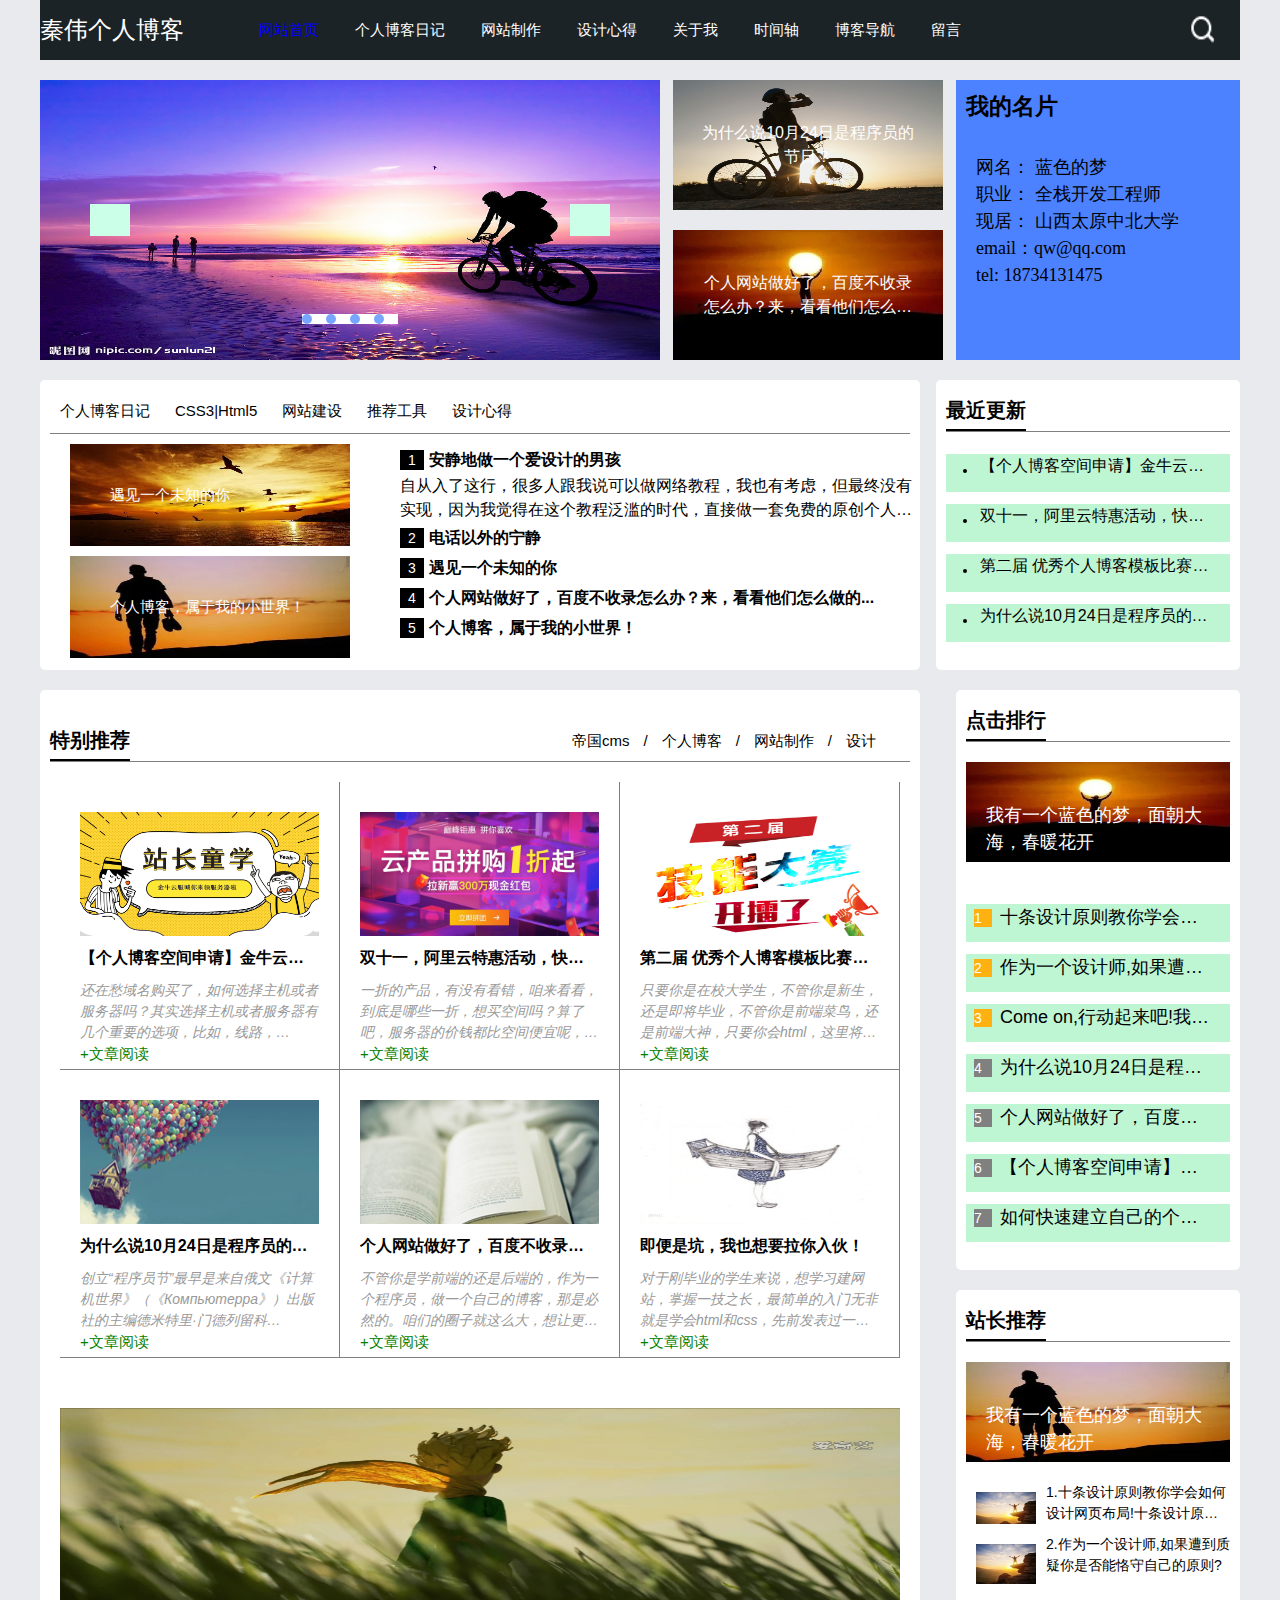
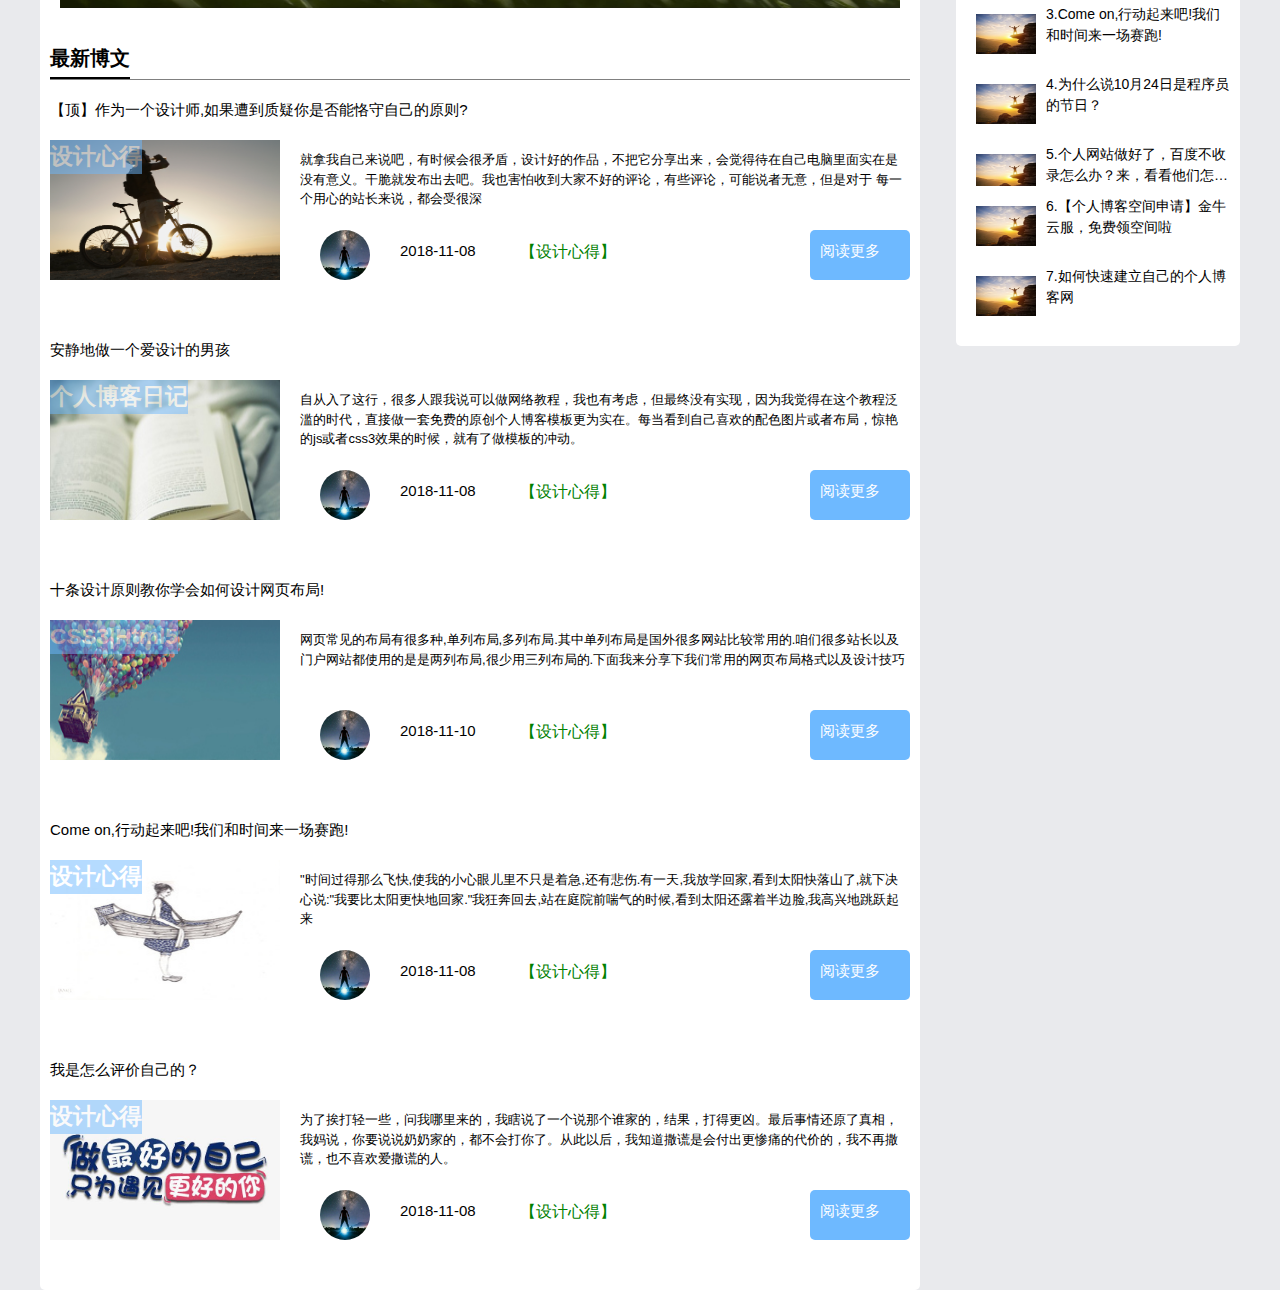
==== index.html @ 8f8c4a89 "first commit" ====
<!DOCTYPE html>
<html lang="ch">
<head>
    <meta charset="UTF-8">
    <title>秦伟的个人博客</title>
    <link rel="stylesheet" href="./css/index.css">
</head>
<body>

<div class="header">
    <div class="headerbox">
    <h1>秦伟个人博客</h1>
    <ul class="nav">
        <li><a href="index.html" style="color:blue">网站首页</a></li>
        <li><a href="blog.html">个人博客日记</a></li>
        <li><a href="">网站制作</a></li>
        <li><a href="sheji.html">设计心得</a></li>
        <li><a href="">关于我</a></li>
        <li><a href="">时间轴</a></li>
        <li><a href="">博客导航</a></li>
        <li><a href="">留言</a></li>
    </ul>
    <div class="search">
        <img src="./image/search.png" alt="加载失败">
    </div>
    </div>
</div>

<div class="banner">
    <div class="bannerleft">
        <ul class="bannerimg">
            <li>
                <a href="http://baidu.com">
                    <img src="./image/qw.jpg" alt="加载失败">
                </a>
            </li>
            <li>
                <a href="http://baidu.com">
                    <img src="./image/qw.jpg" alt="加载失败">
                </a>
            </li>
            <li>
                <a href="http://baidu.com">
                    <img src="./image/qw.jpg" alt="加载失败">
                </a>
            </li>
            <li>
                <a href="http://baidu.com">
                    <img src="./image/qw.jpg" alt="加载失败">
                </a>
            </li>
        </ul>
        <div class="leftbtn"></div>
        <div class="rightbtn"></div>
        <ul class="btnlist">
            <li></li>
            <li></li>
            <li></li>
            <li></li>
        </ul>
    </div>
    <ul class="bannermid">
            <li>
                <a href="http://baidu.com">
                <img src="./image/a1.jpg" alt="加载失败">
                </a>
                <p>为什么说10月24日是程序员的节日？</p>
            </li>
            <li>
                <a href="http://baidu.com">
                    <img src="./image/a2.jpeg" alt="加载失败">
                </a>
                <p>个人网站做好了，百度不收录怎么办？来，看看他们怎么做的。</p>
            </li>
    </ul>
    <div class="bannerright">
        <h2>我的名片</h2>
        <p>
        网名： 蓝色的梦 <br>
        职业： 全栈开发工程师<br>
        现居： 山西太原中北大学<br>
        email：qw@qq.com<br>
        tel:   18734131475
        </p>
    </div>
</div>

<div class="diary">
    <div class="diaryleft">
        <ul class="diarylist">
            <li><a>个人博客日记</a></li>
            <li><a>CSS3|Html5</a></li>
            <li><a>网站建设</a></li>
            <li><a>推荐工具</a></li>
            <li><a>设计心得</a></li>
        </ul>
        <ul class="diaryimg">
            <li>
                <a href="http://baidu.com">
                    <img src="./image/a4.jpeg" alt="加载失败">
                </a>
                <p>遇见一个未知的你</p>
            </li>
            <li>
                <a href="http://baidu.com">
                    <img src="./image/a3.jpeg" alt="加载失败">
                </a>
                <p>个人博客，属于我的小世界！</p>
            </li>
        </ul>
        <ul class="diarytext">
            <li>
                <h3>
                    <span>1</span>
                    <a href="http://www.china.com.cn/">安静地做一个爱设计的男孩</a>
                </h3>
                <p>自从入了这行，很多人跟我说可以做网络教程，我也有考虑，但最终没有实现，因为我觉得在这个教程泛滥的时代，直接做一套免费的原创个人博客模板更为实在。每当看到自己喜欢的配色图片</p>
            </li>
            <li>
                <h3>
                    <span>2</span>
                    <a href="http://www.china.com.cn/">电话以外的宁静</a>
                </h3>
            </li>
            <li>
                <h3>
                    <span>3</span>
                    <a href="http://www.china.com.cn/">遇见一个未知的你</a>
                 </h3>
            </li>
            <li>
                <h3>
                    <span>4</span>
                    <a href="http://www.china.com.cn/">个人网站做好了，百度不收录怎么办？来，看看他们怎么做的...</a>
                </h3>
            </li>
            <li>
                <h3>
                    <span>5</span>
                    <a href="http://www.china.com.cn/">个人博客，属于我的小世界！</a>
                </h3>
            </li>
        </ul>
    </div>
    <div class="slide">
        <h2 class="title">最近更新</h2>
        <ul class="update">
            <li><a href="http://www.cctv.com/">【个人博客空间申请】金牛云服，免费领空间啦</a></li>
            <li><a href="http://www.cctv.com/">双十一，阿里云特惠活动，快来领券啦</a></li>
            <li><a href="http://www.cctv.com/">第二届 优秀个人博客模板比赛参选活动</a></li>
            <li><a href="http://www.qq.com">为什么说10月24日是程序员的节日？</a></li>
        </ul>
    </div>
</div>

<div class="main">
    <div class="mainleft">
        <div class="recommend">
            <div class="recommendtop">
                <div class="tebie">
                    <h2 class="title">特别推荐</h2>
                </div>
                <ul class="recommendherf">
                    <li><a href="">帝国cms</a></li>
                    <li>/</li>
                    <li><a href="">个人博客</a></li>
                    <li>/</li>
                    <li><a href="">网站制作</a></li>
                    <li>/</li>
                    <li><a href="">设计</a></li>
                </ul>
            </div>
            <ul class="recommendlist">
                <li><a href="http://www.jd.com" class="recommendthumb">
                    <img src="./image/1.png" alt="加载失败">
                </a>
                    <h2>【个人博客空间申请】金牛云服，免费领空间啦</h2>
                    <p>还在愁域名购买了，如何选择主机或者服务器吗？其实选择主机或者服务器有几个重要的选项，比如，线路，CPU，内存，带宽，网页空间，数据库，月流量等等。那什么是主机，什么是服务器，他们的区别</p>
                    <a href="http://www.jd.com" class="a">文章阅读</a>
                </li>
                <li>
                    <a href="http://www.jd.com" class="recommendthumb">
                        <img src="./image/2.png" alt="加载失败">
                    </a>
                    <h2>双十一，阿里云特惠活动，快来领券啦</h2>
                    <p>一折的产品，有没有看错，咱来看看，到底是哪些一折，想买空间吗？算了吧，服务器的价钱都比空间便宜呢，那肯定买服务器啊，咱来看看阿里云一折的服务器哪些好</p>
                    <a href="http://www.jd.com" class="a">文章阅读</a>
                </li>
                <li>
                    <a href="http://www.jd.com" class="recommendthumb">
                        <img src="./image/3.jpg" alt="加载失败">
                    </a>
                    <h2>第二届 优秀个人博客模板比赛参选活动</h2>
                    <p>只要你是在校大学生，不管你是新生，还是即将毕业，不管你是前端菜鸟，还是前端大神，只要你会html，这里将会是你展示才能的大平台。</p>
                    <a href="http://www.jd.com" class="a">文章阅读</a>
                </li>
                <li>
                    <a href="http://www.jd.com" class="recommendthumb">
                        <img src="./image/4.jpg" alt="加载失败">
                    </a>
                    <h2>为什么说10月24日是程序员的节日？</h2>
                    <p>创立“程序员节”最早是来自俄文《计算机世界》（《Компьютерра》）出版社的主编德米特里·门德列留科（Дмитрий Мендрелюк）在1996年7月15日的想法，当时计划将节日命名为“计算机用户节”，定在每年9月份的第一个星期五，称之为“纯净的星期五</p>
                    <a href="http://www.jd.com" class="a">文章阅读</a>
                </li>
                <li>
                    <a href="http://www.jd.com" class="recommendthumb">
                        <img src="./image/5.jpg" alt="加载失败">
                    </a>
                    <h2>个人网站做好了，百度不收录怎么办？来，看看他们怎么做的。</h2>
                    <p>不管你是学前端的还是后端的，作为一个程序员，做一个自己的博客，那是必然的。咱们的圈子就这么大，想让更多的人了解你，看看你的技术多牛逼，扔一个博客地址就行了。</p>
                    <a href="http://www.jd.com" class="a">文章阅读</a>
                </li>
                <li>
                    <a href="http://www.jd.com" class="recommendthumb">
                        <img src="./image/6.jpg" alt="加载失败">
                    </a>
                    <h2>即便是坑，我也想要拉你入伙！</h2>
                    <p>对于刚毕业的学生来说，想学习建网站，掌握一技之长，最简单的入门无非就是学会html和css，先前发表过一篇文章《如果要学习web前端开发，需要学习什么？》，如果你还不知道如何着手，请仔细阅读....7天的时间，入门是没有问题的，当然，如果你用心的话！</p>
                    <a href="http://www.jd.com" class="a">文章阅读</a>
                </li>
            </ul>
        </div>
        <div class="boxleft">
            <div class="boximage">
                <img src="./image/a.jpg" alt="加载失败">
            </div>
            <h2 class="title">最新博文</h2>

            <div class="newblog">
            <div class="newtop">
                <a href="http://www.baidu.com">【顶】作为一个设计师,如果遭到质疑你是否能恪守自己的原则?</a>
            </div>
            <div class="newbottom">
                <div class="newleft">
                    <a href="http://www.jd.com">
                        <img src="./image/a1.jpg" alt="加载失败">
                    </a>
                    <h2>设计心得</h2>
                </div>
                <div class="newright">
                    <div class="righttop">
                        <p>就拿我自己来说吧，有时候会很矛盾，设计好的作品，不把它分享出来，会觉得待在自己电脑里面实在是没有意义。干脆就发布出去吧。我也害怕收到大家不好的评论，有些评论，可能说者无意，但是对于 每一个用心的站长来说，都会受很深</p>
                    </div>
                    <div class="rightbotttom">
                        <div class="touxiang">
                            <a href="http://www.jd.com">
                                <img src="./image/touxiang.jpg" alt="加载失败">
                            </a>
                        </div>
                        <div class="date">
                            2018-11-08
                        </div>
                        <div class="sheji">
                            <a href="http://www.baidu.com">【设计心得】</a>
                        </div>
                        <div class="reading">
                            <a href="http://www.baidu.com">阅读更多</a>
                        </div>
                    </div>
                </div>
            </div>
        </div>
            <div class="newblog">
                <div class="newtop">
                    <a href="http://www.baidu.com">安静地做一个爱设计的男孩</a>
                </div>
                <div class="newbottom">
                    <div class="newleft">
                        <a href="http://www.jd.com">
                            <img src="./image/5.jpg" alt="加载失败">
                        </a>
                        <h2>个人博客日记</h2>
                    </div>
                    <div class="newright">
                        <div class="righttop">
                            <p>自从入了这行，很多人跟我说可以做网络教程，我也有考虑，但最终没有实现，因为我觉得在这个教程泛滥的时代，直接做一套免费的原创个人博客模板更为实在。每当看到自己喜欢的配色图片或者布局，惊艳的js或者css3效果的时候，就有了做模板的冲动。</p>
                        </div>
                        <div class="rightbotttom">
                            <div class="touxiang">
                                <a href="http://www.jd.com">
                                    <img src="./image/touxiang.jpg" alt="加载失败">
                                </a>
                            </div>
                            <div class="date">
                                2018-11-08
                            </div>
                            <div class="sheji">
                                <a href="http://www.baidu.com">【设计心得】</a>
                            </div>
                            <div class="reading">
                                <a href="http://www.baidu.com">阅读更多</a>
                            </div>
                        </div>
                    </div>
                </div>
            </div>
            <div class="newblog">
                <div class="newtop">
                    <a href="http://www.baidu.com">十条设计原则教你学会如何设计网页布局!</a>
                </div>
                <div class="newbottom">
                    <div class="newleft">
                        <a href="http://www.jd.com">
                            <img src="./image/4.jpg" alt="加载失败">
                        </a>
                        <h2>CSS3|Html5</h2>
                    </div>
                    <div class="newright">
                        <div class="righttop">
                            <p>网页常见的布局有很多种,单列布局,多列布局.其中单列布局是国外很多网站比较常用的.咱们很多站长以及门户网站都使用的是是两列布局,很少用三列布局的.下面我来分享下我们常用的网页布局格式以及设计技巧</p>
                        </div>
                        <div class="rightbotttom">
                            <div class="touxiang">
                                <a href="http://www.jd.com">
                                    <img src="./image/touxiang.jpg" alt="加载失败">
                                </a>
                            </div>
                            <div class="date">
                                2018-11-10
                            </div>
                            <div class="sheji">
                                <a href="http://www.baidu.com">【设计心得】</a>
                            </div>
                            <div class="reading">
                                <a href="http://www.baidu.com">阅读更多</a>
                            </div>
                        </div>
                    </div>
                </div>
            </div>
            <div class="newblog">
                <div class="newtop">
                    <a href="http://www.baidu.com">Come on,行动起来吧!我们和时间来一场赛跑!</a>
                </div>
                <div class="newbottom">
                    <div class="newleft">
                        <a href="http://www.jd.com">
                            <img src="./image/6.jpg" alt="加载失败">
                        </a>
                        <h2>设计心得</h2>
                    </div>
                    <div class="newright">
                        <div class="righttop">
                            <p>"时间过得那么飞快,使我的小心眼儿里不只是着急,还有悲伤.有一天,我放学回家,看到太阳快落山了,就下决心说:"我要比太阳更快地回家."我狂奔回去,站在庭院前喘气的时候,看到太阳还露着半边脸,我高兴地跳跃起来</p>
                        </div>
                        <div class="rightbotttom">
                            <div class="touxiang">
                                <a href="http://www.jd.com">
                                    <img src="./image/touxiang.jpg" alt="加载失败">
                                </a>
                            </div>
                            <div class="date">
                                2018-11-08
                            </div>
                            <div class="sheji">
                                <a href="http://www.baidu.com">【设计心得】</a>
                            </div>
                            <div class="reading">
                                <a href="http://www.baidu.com">阅读更多</a>
                            </div>
                        </div>
                    </div>
                </div>
            </div>
            <div class="newblog">
                <div class="newtop">
                    <a href="http://www.baidu.com">我是怎么评价自己的？</a>
                </div>
                <div class="newbottom">
                    <div class="newleft">
                        <a href="http://www.jd.com">
                            <img src="./image/9.jpg" alt="加载失败">
                        </a>
                        <h2>设计心得</h2>
                    </div>
                    <div class="newright">
                        <div class="righttop">
                            <p>为了挨打轻一些，问我哪里来的，我瞎说了一个说那个谁家的，结果，打得更凶。最后事情还原了真相，我妈说，你要说说奶奶家的，都不会打你了。从此以后，我知道撒谎是会付出更惨痛的代价的，我不再撒谎，也不喜欢爱撒谎的人。</p>
                        </div>
                        <div class="rightbotttom">
                            <div class="touxiang">
                                <a href="http://www.jd.com">
                                    <img src="./image/touxiang.jpg" alt="加载失败">
                                </a>
                            </div>
                            <div class="date">
                                2018-11-08
                            </div>
                            <div class="sheji">
                                <a href="http://www.baidu.com">【设计心得】</a>
                            </div>
                            <div class="reading">
                                <a href="http://www.baidu.com">阅读更多</a>
                            </div>
                        </div>
                    </div>
                </div>
            </div>

        </div>
    </div>
    <div class="mainright">
        <div class="right">
            <h2 class="title">点击排行</h2>
            <div class="rightimage">
                <a href="http://www.jd.com">
                    <img src="./image/a2.jpeg" alt="加载失败">
                </a>
                <p>我有一个蓝色的梦，面朝大海，春暖花开</p>
            </div>
            <ul class="rank">
                <li><a href="http://www.qq.com">十条设计原则教你学会如何设计网页布局!十条设计原则教你学会如何设计网页布局!十条设计原则教你学会如何设计网页布局!</a></li>
                <li><a href="http://www.qq.com">作为一个设计师,如果遭到质疑你是否能恪守自己的原则?</a></li>
                <li><a href="http://www.qq.com">Come on,行动起来吧!我们和时间来一场赛跑!</a></li>
                <li><a href="http://www.qq.com">为什么说10月24日是程序员的节日？</a></li>
                <li><a href="http://www.qq.com">个人网站做好了，百度不收录怎么办？来，看看他们怎么做的。</a></li>
                <li><a href="http://www.qq.com">【个人博客空间申请】金牛云服，免费领空间啦</a></li>
                <li><a href="http://www.qq.com">如何快速建立自己的个人博客网</a></li>
            </ul>
        </div>
        <div class="right">
            <h2 class="title">站长推荐</h2>
            <div class="rightimage">
                <a href="http://www.jd.com">
                    <img src="./image/a3.jpeg" alt="加载失败">
                </a>
                <p>我有一个蓝色的梦，面朝大海，春暖花开</p>
            </div>
            <ul class="righttext">
                <li>
                    <a href="http://www.qq.com">
                        <img src="./image/a5.jpg" alt="加载失败" class="smallimg">
                        1.十条设计原则教你学会如何设计网页布局!十条设计原则教你学会如何设计网页布局!十条设计原则教你学会如何设计网页布局!
                    </a>
                </li>
                <li><a href="http://www.qq.com">
                    <img src="./image/a5.jpg" alt="加载失败" class="smallimg">
                    2.作为一个设计师,如果遭到质疑你是否能恪守自己的原则?</a></li>
                <li><a href="http://www.qq.com">
                    <img src="./image/a5.jpg" alt="加载失败" class="smallimg">
                    3.Come on,行动起来吧!我们和时间来一场赛跑!</a></li>
                <li><a href="http://www.qq.com">
                    <img src="./image/a5.jpg" alt="加载失败" class="smallimg">
                    4.为什么说10月24日是程序员的节日？</a></li>
                <li><a href="http://www.qq.com">
                    <img src="./image/a5.jpg" alt="加载失败" class="smallimg">
                    5.个人网站做好了，百度不收录怎么办？来，看看他们怎么做的。</a></li>
                <li><a href="http://www.qq.com">
                    <img src="./image/a5.jpg" alt="加载失败" class="smallimg">
                    6.【个人博客空间申请】金牛云服，免费领空间啦</a></li>
                <li><a href="http://www.qq.com">
                    <img src="./image/a5.jpg" alt="加载失败" class="smallimg">
                    7.如何快速建立自己的个人博客网</a></li>
            </ul>
        </div>
    </div>
</div>

</body>
</html>
---- css/index.css ----
/*通用*/
*{
    margin:0;
    padding: 0;
    list-style: none;
}
body{
    background: #E9EAED;
    font: 15px "Microsoft YaHei", Arial, Helvetica, sans-serif;
    line-height: 1.5;
}
img{
    width: 100%;
    height: 100%;
    display: block;
}
a{
    text-decoration: none;
    color: black;
}
.title{
    height: 41px;
    width: 100%;
    line-height: 41px;
    border-bottom: 1px solid gray;
    font-size: 20px;
    position: relative;
}
.title::before{
    content: '';
    width: 80px;
    height: 2px;
    position: absolute;
    left: 0;
    bottom: 0;
    background: black;
    display: block;
    transition: all .15s ease-in;
}
.title:hover::before{
    width: 100px;
}

/*头部*/
.header{
    width: 100%;
    height: 60px;
}
.headerbox{
    width: 1200px;
    height: 100%;
    background: #1C2327;
    margin: 0 auto;
    line-height: 60px;
}
.headerbox h1{
    height: 100%;
    float: left;
    font-size: 24px;
    margin-right: 75px;
    font-weight: normal;
    color: white;
}
.headerbox .nav{
    height: 100%;
    float: left;
}
.nav li{
    float: left;
    margin-right: 36px;
}
.nav a{
    color: white;
}
.nav li a:hover{
    color: blue;
}
.headerbox .search{
    width: 50px;
    height: 100%;
    float: right;
}
.search img{
    width: 60%;
    height: 60%;
    padding-top: 12px;
}

/*轮播图*/
.banner{
    width: 1200px;
    height: 280px;
    margin: 20px auto;
}
.banner .bannerleft{
    width: 620px;
    height: 100%;
    background: hotpink;
    float: left;
    position: relative;
}
.bannerleft .bannerimg{
    width: 100%;
    height: 100%;
}
.bannerimg>li{
    width: 100%;
    height: 100%;
    position: absolute;
    left: 0;
    top: 0;
}
.bannerimg>li a{
    width: 100%;
    height: 100%;
    display: block;
}
.leftbtn,.rightbtn{
    width: 40px;
    height: 32px;
    background: #cbffe7;
    position: absolute;
    top: 50%;
    margin-top: -16px;
    cursor: pointer;
}
.leftbtn{
    left: 50px;
}
.rightbtn{
    right: 50px;
}
.btnlist{
    width: 96px;
    height: 10px;
    background: white;
    position: absolute;
    bottom: 36px;
    left: 0;
    right: 0;
    margin-left: auto;
    margin-right: auto;
}
.btnlist>li{
    width: 10px;
    height: 10px;
    margin-right: 14px;
    float: left;
    border-radius: 50%;
    background: #78a6ff;
}
.banner .bannermid{
    width: 270px;
    height: 100%;
    padding-left: 13px;
    padding-right: 13px;
    float: left;
}
.bannermid li{
    width: 100%;
    height: 130px;
    margin-bottom: 20px;
    position: relative;
    overflow: hidden;
}
.bannermid li a:hover img{
    transform: scale(1.3,1.3);
}
.bannermid li a img{
    transition: transform 0.5s linear 0s;
}
.bannermid p{
    width: 80%;
    height: 48px;
    font-size: 16px;
    line-height: 1.5;
    text-align: center;
    color: white;
    display: -webkit-box;
    -webkit-box-orient: vertical;
    -webkit-line-clamp:2;
    overflow: hidden;
    position: absolute;
    left: 0;
    right: 0;
    top: 0;
    bottom: 0;
    margin: auto;
}
.banner .bannerright{
    width: 284px;
    height: 100%;
    background: #4c82ff;
    float: left;
}
.bannerright h2{
    padding: 10px;
}
.bannerright p{
    font-size: 18px;
    line-height: 1.5;
    font-family: 楷体;
    padding: 20px;
}

/*日记*/
.diary{
    width: 1200px;
    height: 310px;
    margin: 0 auto;
}
.diary .diaryleft{
    width: 860px;
    height: 270px;
    float: left;
    background: white;
    border-radius: 5px;
    padding: 10px;
}
.diaryleft .diarylist{
    border-bottom: 1px solid gray;
    overflow: hidden;
    padding: 10px;
}
.diarylist li{
    float: left;
    margin-right: 25px;
}
.diaryleft .diaryimg{
    width: 280px;
    height: 218px;
    padding: 10px 20px;
    float: left;
}
.diaryimg li{
    width: 100%;
    height: 102px;
    margin-bottom: 10px;
    background: #bef5d2;
    position: relative;
    overflow: hidden;
}
.diaryimg li a:hover img{
    transform: scale(1.3,1.3);
}
.diaryimg li a img{
    transition: transform 0.5s linear 0s;
}
.diaryimg p{
    color: white;
    position: absolute;
    left: 40px;
    top: 40px;
}
.diaryleft .diarytext{
    width: 520px;
    padding: 10px;
    float: right;
}
.diarytext li{
    width: 100%;
    height: auto;
    padding: 0 30px 0 20px;
}
.diarytext h3{
    height: 30px;
    line-height: 30px;
}
.diarytext>li h3 a{
    font-size: 16px;
    color: black;
    font-weight: bold;
}
.diarytext>li p{
    font-size: 16px;
    font-weight: lighter;
    line-height: 1.5;
    height: 48px;
    display: -webkit-box;
    -webkit-box-orient: vertical;
    -webkit-line-clamp:2;
    overflow: hidden;
}
.diarytext>li>h3 span{
    width: 24px;
    height: 20px;
    display: inline-block;
    text-align:center;
    font-size: 14px;
    font-weight: normal;
    line-height: 20px;
    color: white;
    background: black;
}
.slide{
    width: 284px;
    float: right;
    background: white;
    border-radius: 5px;
    padding: 10px;
}
.update{
    padding-top:10px;
    padding-bottom: 18px;
}
.update li{
    height: 38px;
    margin-top: 12px;
    padding: 0 20px 0 34px;
    font-size: 16px;
    line-height: 1.5;
    white-space: nowrap;
    overflow: hidden;
    text-overflow: ellipsis;
    background: #bef5d2;
    position: relative;
}
.update>li::before{
    content: '';
    width: 4px;
    height: 4px;
    display: block;
    border-radius: 50%;
    background: black;
    position: absolute;
    top: 15px;
    left: 17px;

}

/*主体*/
.main {
    width: 1200px;
    height: auto;
    min-height: 2000px;
    margin: 0 auto;
}

/*左边*/
.main .mainleft{
    width: 860px;
    height: auto;
    min-height: 600px;
    float: left;
    border-radius: 5px;
    padding: 10px;
    background:white;
}
/*特别推荐*/
.mainleft .recommend{
    width: 860px;
    height: auto;
    min-height: 600px;
    float: left;
    border-radius: 5px;
    background:white;
}
.recommend .recommendtop{
    height: 41px;
    width: 100%;
    padding-top: 20px;
    line-height: 41px;
    border-bottom: 1px solid gray;
}
.recommendtop .tebie{
    float: left;
    color: black;
}
.recommendtop .recommendherf{
    height: 100%;
    float: right;
    margin-right: 20px
}
.recommendherf>li{
    float: left;
    margin-right: 14px;
}
.mainleft .recommendlist{
    padding: 20px 10px;
    overflow: hidden;
}
.recommendlist li{
    width: 239px;
    height: 247px;
    border-right: 1px solid gray;
    border-bottom: 1px solid gray;
    float: left;
    padding: 20px;
    overflow: hidden;
    transition: all ease-in 1.5s;
}
.recommendlist li:hover{
    box-shadow: 1px 1px 10px 3px rgba(0,0,0,0.5);
}
.recommendlist li a:hover img{
    transform: scale(1.3,1.3);
}
.recommendlist li a img{
    transition: transform 0.5s linear 0s;
}
.recommendlist>li>h2{
    font-size: 16px;
    white-space: nowrap;
    overflow: hidden;
    text-overflow: ellipsis;
    margin-top: 10px;
}
.recommendlist>li>p{
    height: 63px;
    color: #999999;
    margin-top: 10px;
    font-size: 14px;
    line-height: 1.5;
    font-style: italic;
    display: -webkit-box;
    -webkit-box-orient: vertical;
    -webkit-line-clamp:3;
    overflow: hidden;
    text-overflow: ellipsis;
}
.recommendlist .recommendthumb{
    font-size: 16px;
    display: block;
    height: 50%;
}
.recommendlist .a::before{
    content: "+";
}
.recommendlist .a{
    color: green;
}
.recommendlist li a{
    margin-top: 10px;
}
/*图片*/
.mainleft .boxleft{
    width: 860px;
    height: auto;
    min-height: 1000px;
    margin: 0 auto;
    float: left;
    border-radius: 5px;
    background:white;
}
.boxleft .boximage{
    height: 200px;
    margin-top: 20px;
    margin-bottom: 20px;
    border-radius: 5px;
    padding: 10px;
}
/*最新博文*/
.mainleft .newblog{
    width: 100%;
    height: 220px;
    margin-bottom: 20px;
}
.newblog .newtop{
    width: 100%;
    height: 60px;
    line-height: 60px;
    background: white;
}
.newblog .newbottom{
    width: 100%;
    height: 140px;
    background: white;
}
.newbottom .newleft{
    width: 230px;
    height: 140px;
    background: white;
    float: left;
    position: relative;
    overflow: hidden;
}
.newbottom .newleft a:hover img{
    transform: scale(1.3,1.3);
}
.newbottom .newleft a img{
    transition: transform 0.5s linear 0s;
}
.newbottom h2{
    position: absolute;
    top: 0;
    left: 0;
    color: white;
    background: #6eb9ff;
    opacity: 0.5;
}
.newbottom .newright{
    width: 610px;
    height: 100%;
    background: white;
    float: right;
}
.newright .righttop{
    width: 100%;
    height: 90px;
    background: white;
}
.righttop p{
    font-size: 13px;
    padding-top: 10px;
}
.newright .rightbotttom{
    width: 100%;
    height: 50px;
    background: white;
}
.rightbotttom .touxiang{
    width: 50px;
    height: 50px;
    background: white;
    margin-left: 20px;
    float: left;
    border-radius: 50%;
}
.touxiang img{
    width: 100%;
    height: 100%;
    border-radius: 50%;
}
.rightbotttom .date{
    width: 100px;
    height: 50px;
    padding: 10px 10px 10px 30px;
    float: left;
}
.rightbotttom .sheji{
    width: 100px;
    height: 50px;
    padding: 10px;
    float: left;
    font-size: 16px;
}
.sheji a{
    color: green;
}
.rightbotttom .reading{
    width: 80px;
    height: 30px;
    padding: 10px;
    border-radius: 5px;
    float: right;
    background: #6eb9ff;
}
.reading a{
    color: white;
}

/*右边*/
.main .mainright{
    width: 284px;
    height: auto;
    min-height: 500px;
    float: right;
    margin: 0 auto;
    border-radius: 5px;
}
.mainright .right{
    width: 264px;
    height: auto;
    min-height: 500px;
    margin-bottom: 20px;
    padding: 10px;
    float: right;
    border-radius: 5px;
    background:white;
}
.right .rightimage{
    width: 100%;
    height: 100px;
    margin-top: 20px;
    margin-bottom: 20px;
    position: relative;
    overflow: hidden;
}
.right .rightimage a:hover img{
    transform: scale(1.3,1.3);
}
.right .rightimage a img{
    transition: transform 0.5s linear 0s;
}
.rightimage p{
    color: white;
    font-size: 18px;
    position: absolute;
    top: 40px;
    left:20px;
}
.right .righttext{
    width: 100%;
    height: 400px;
}
.righttext li{
    margin-bottom: 10px;
    font-size: 14px;
    line-height: 1.5;
    display: -webkit-box;
    -webkit-box-orient: vertical;
    -webkit-line-clamp:2;
    overflow: hidden;
    text-overflow: ellipsis;
    float: left;
}
.rank{
    padding-top:10px;
    padding-bottom: 18px;
}
.rank li{
    height: 38px;
    margin-top: 12px;
    padding: 0 20px 0 34px;
    font-size: 18px;
    line-height: 1.5;
    white-space: nowrap;
    overflow: hidden;
    text-overflow: ellipsis;
    background: #bef5d2;
    position: relative;
}
.rank>li::before{
    content: '1';
    width: 18px;
    height: 18px;
    line-height: 18px;
    font-size: 14px;
    color: white;
    display: block;
    background: #ffb112;
    position: absolute;
    top: 5px;
    left: 8px;
}
.rank>li:nth-child(2)::before{
    content: "2";
}
.rank>li:nth-child(3)::before{
    content: "3";
}
.rank>li:nth-child(4)::before{
    content: "4";
    background: gray;
}
.rank>li:nth-child(5)::before{
    content: "5";
    background: gray;
}
.rank>li:nth-child(6)::before{
    content: "6";
    background: gray;
}
.rank>li:nth-child(7)::before{
    content: "7";
    background: gray;
}
li .smallimg{
    width: 60px;
    height: 40px;
    padding: 10px;
    float: left;
    overflow: hidden;
}
.right .righttext a:hover img{
    transform: scale(1.3,1.3);
}
.right .righttext a img{
    transition: transform 0.5s linear 0s;
}
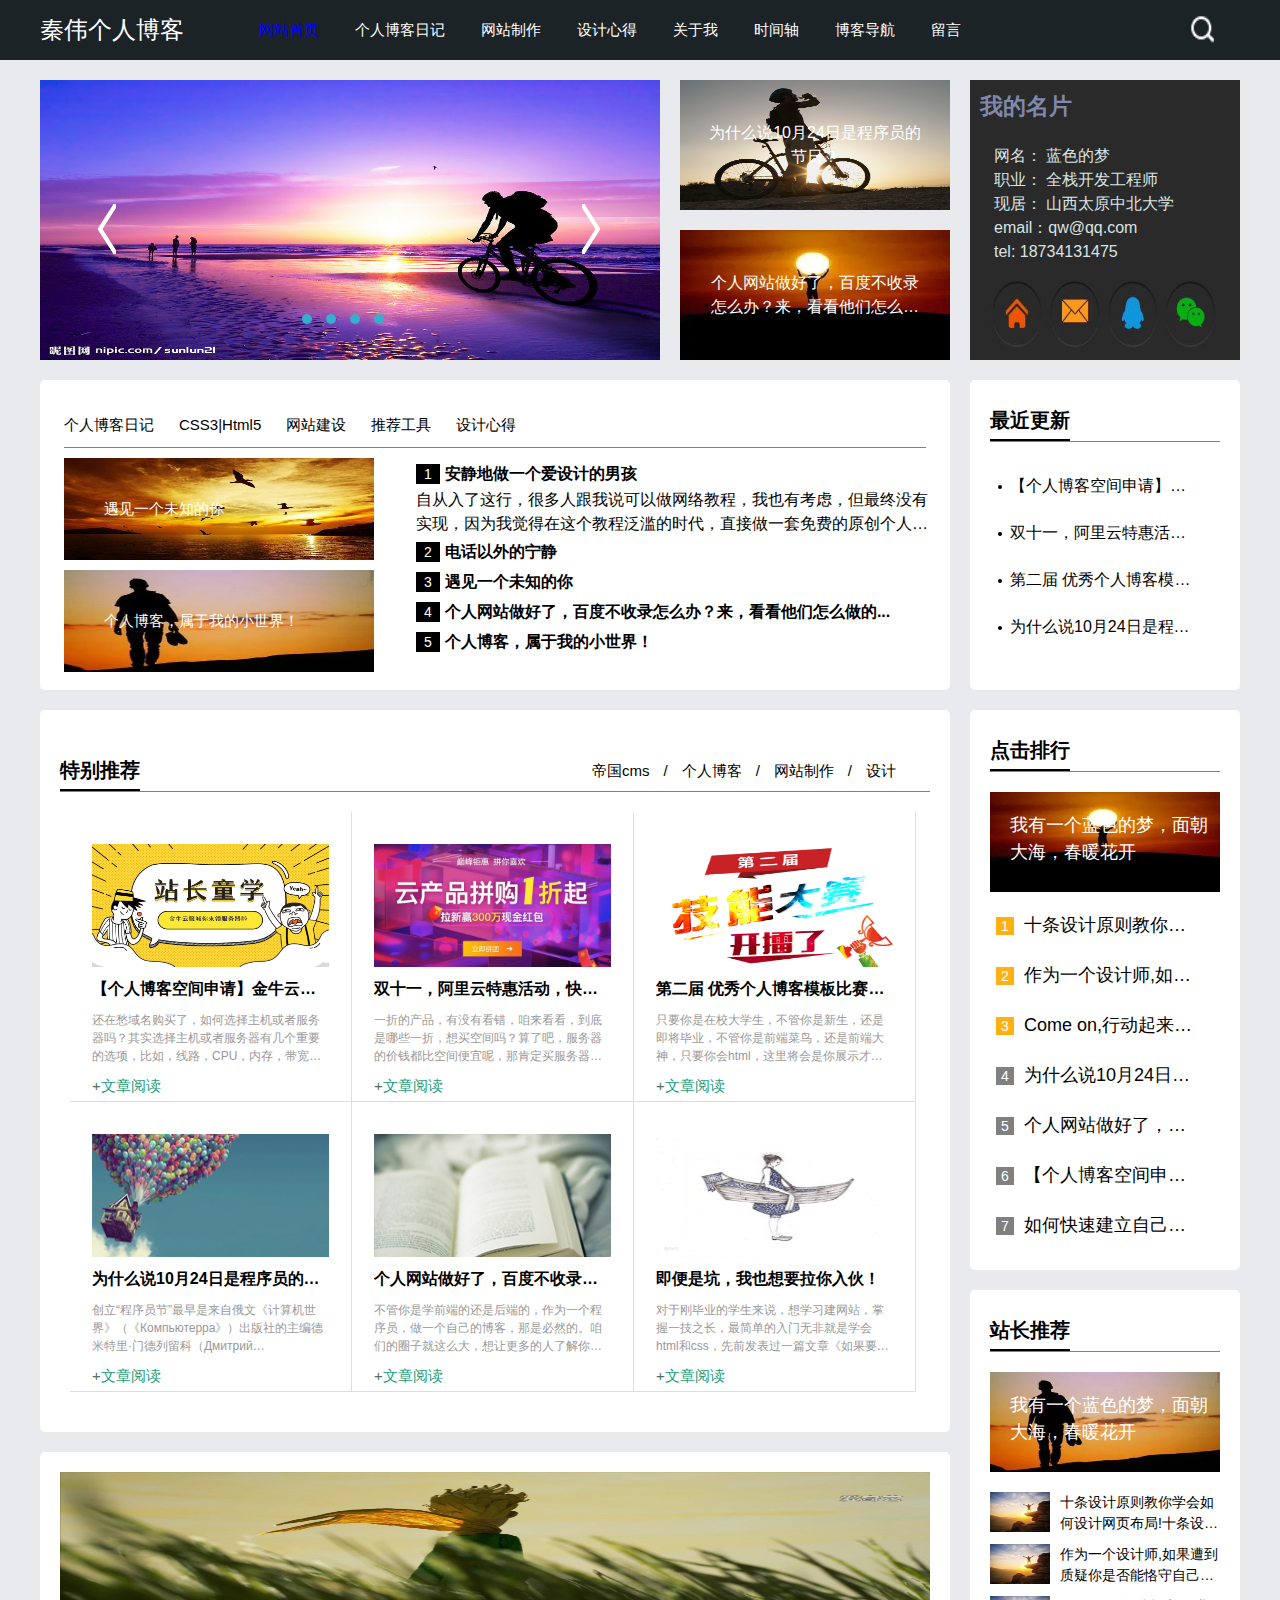
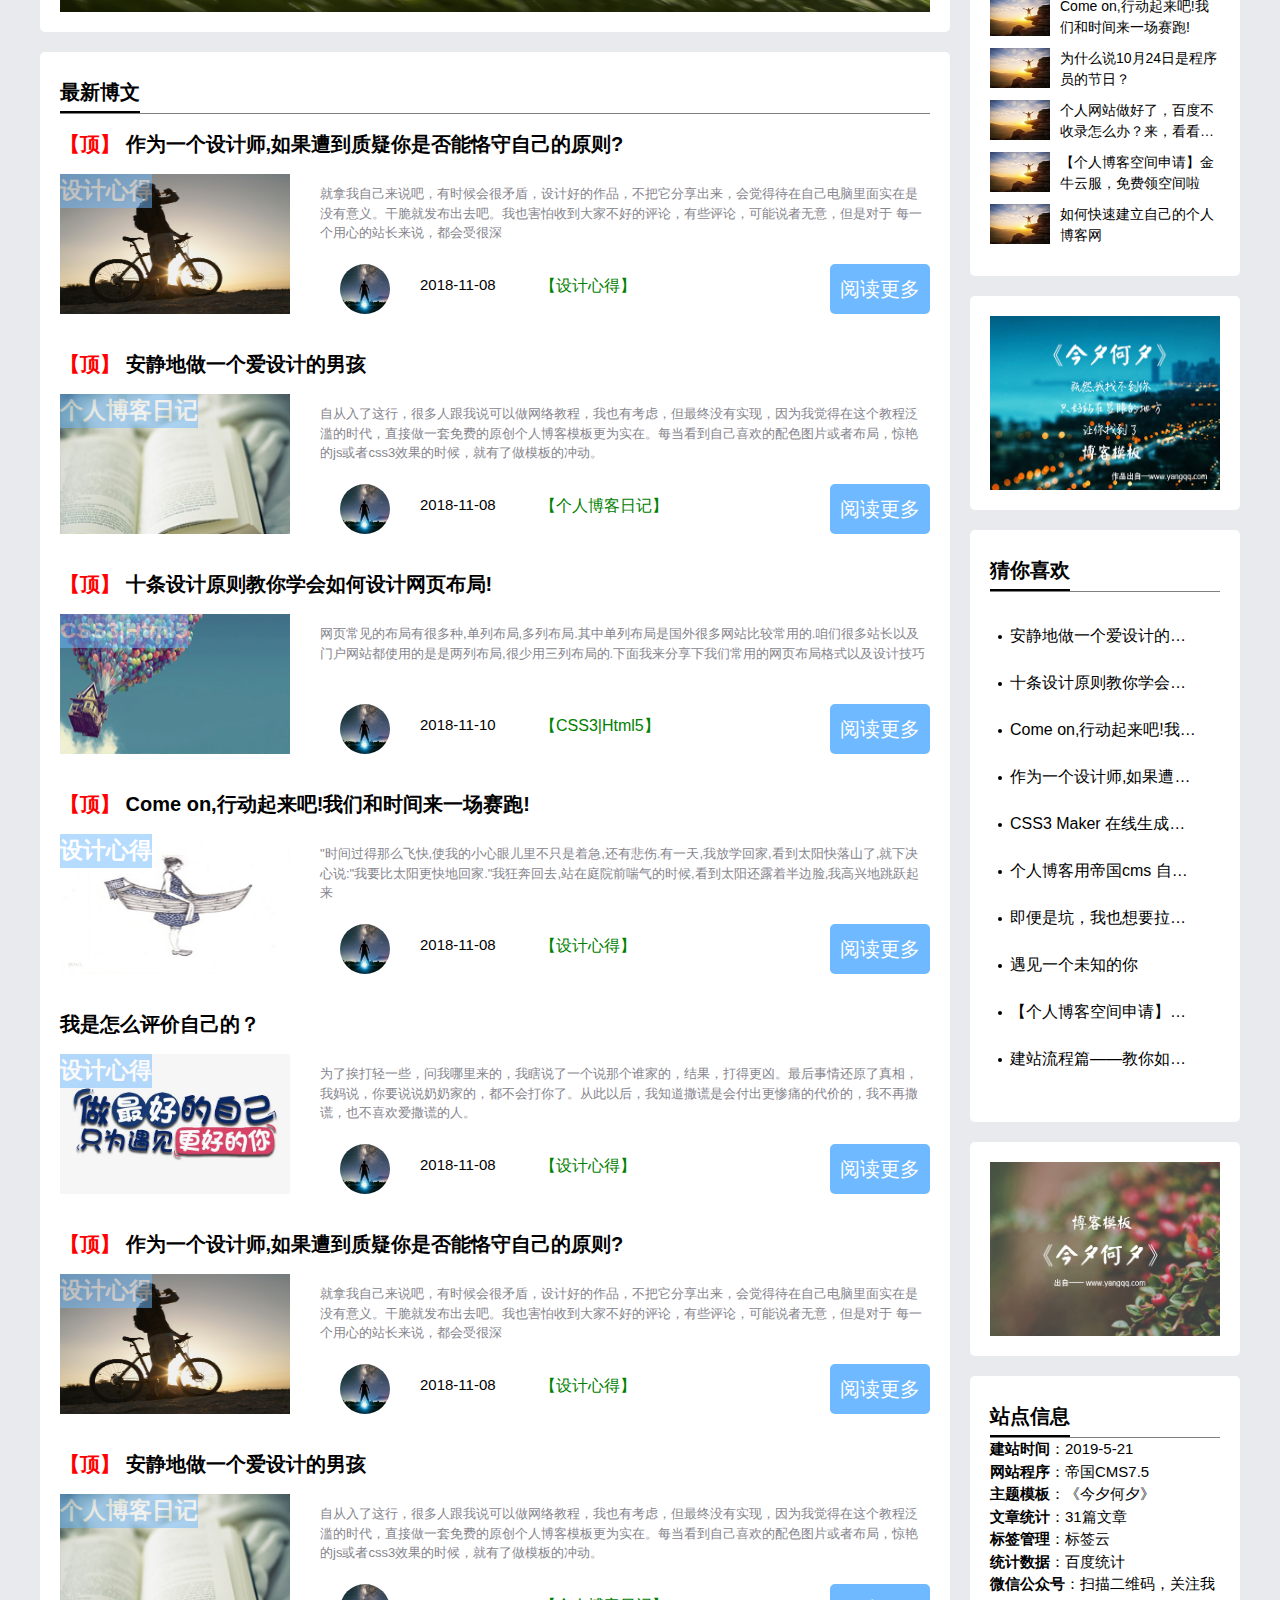
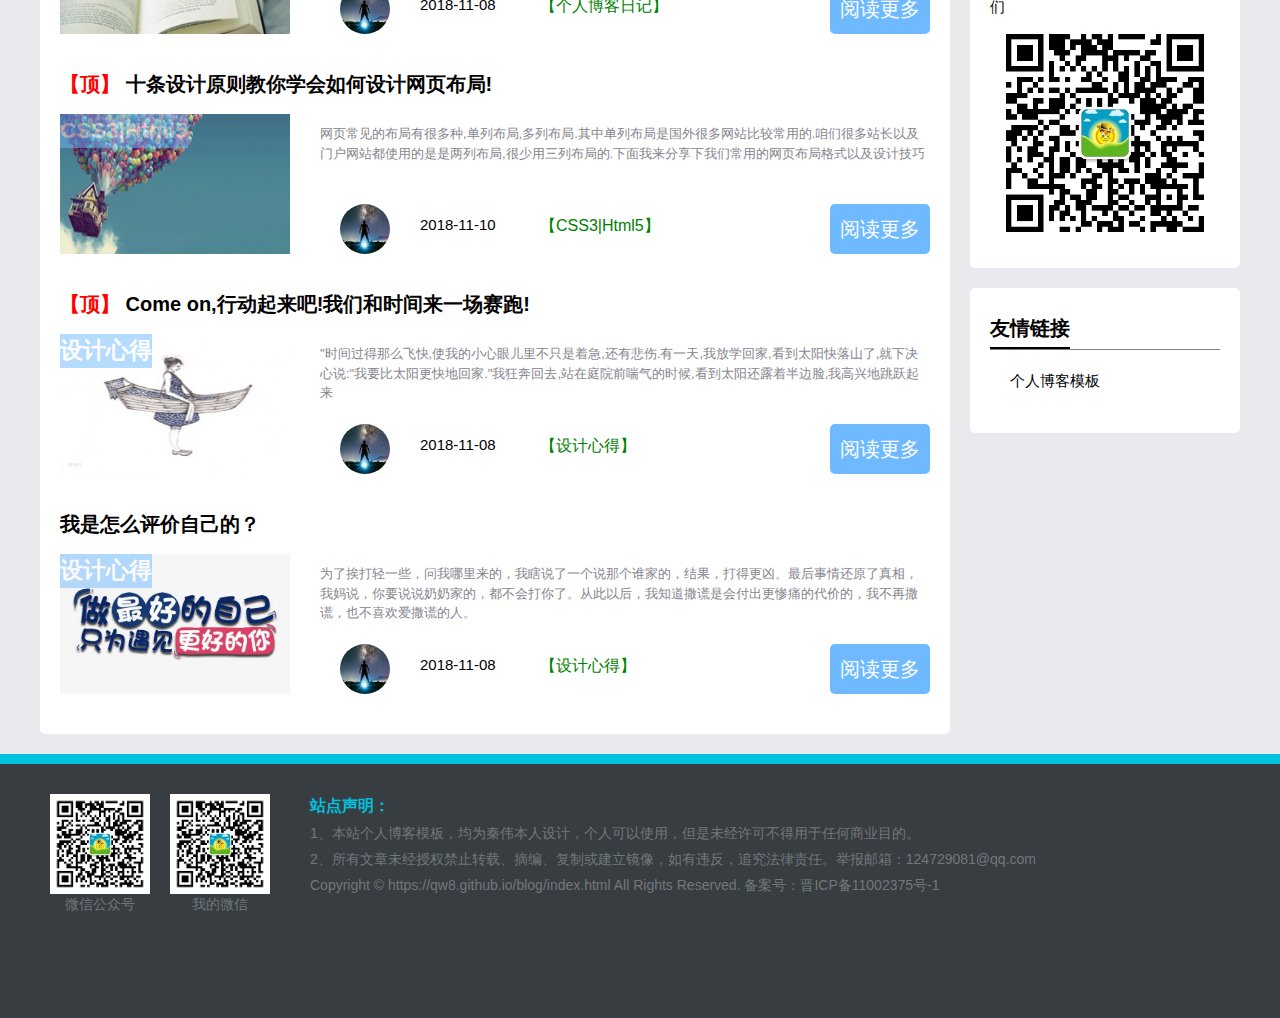
==== commit ea9886cd: "second commit" ====
--- a/index.html
+++ b/index.html
@@ -50,8 +50,11 @@
                 </a>
             </li>
         </ul>
-        <div class="leftbtn"></div>
-        <div class="rightbtn"></div>
+        <div class="leftbtn">
+            <img src="./image/left.png" alt="加载失败">
+        </div>
+        <div class="rightbtn"><img src="./image/right.png" alt="加载失败">
+        </div>
         <ul class="btnlist">
             <li></li>
             <li></li>
@@ -82,79 +85,70 @@
         email：qw@qq.com<br>
         tel:   18734131475
         </p>
-    </div>
-</div>
-
-<div class="diary">
-    <div class="diaryleft">
-        <ul class="diarylist">
-            <li><a>个人博客日记</a></li>
-            <li><a>CSS3|Html5</a></li>
-            <li><a>网站建设</a></li>
-            <li><a>推荐工具</a></li>
-            <li><a>设计心得</a></li>
-        </ul>
-        <ul class="diaryimg">
-            <li>
-                <a href="http://baidu.com">
-                    <img src="./image/a4.jpeg" alt="加载失败">
-                </a>
-                <p>遇见一个未知的你</p>
-            </li>
-            <li>
-                <a href="http://baidu.com">
-                    <img src="./image/a3.jpeg" alt="加载失败">
-                </a>
-                <p>个人博客，属于我的小世界！</p>
-            </li>
-        </ul>
-        <ul class="diarytext">
-            <li>
-                <h3>
-                    <span>1</span>
-                    <a href="http://www.china.com.cn/">安静地做一个爱设计的男孩</a>
-                </h3>
-                <p>自从入了这行，很多人跟我说可以做网络教程，我也有考虑，但最终没有实现，因为我觉得在这个教程泛滥的时代，直接做一套免费的原创个人博客模板更为实在。每当看到自己喜欢的配色图片</p>
-            </li>
-            <li>
-                <h3>
-                    <span>2</span>
-                    <a href="http://www.china.com.cn/">电话以外的宁静</a>
-                </h3>
-            </li>
-            <li>
-                <h3>
-                    <span>3</span>
-                    <a href="http://www.china.com.cn/">遇见一个未知的你</a>
-                 </h3>
-            </li>
-            <li>
-                <h3>
-                    <span>4</span>
-                    <a href="http://www.china.com.cn/">个人网站做好了，百度不收录怎么办？来，看看他们怎么做的...</a>
-                </h3>
-            </li>
-            <li>
-                <h3>
-                    <span>5</span>
-                    <a href="http://www.china.com.cn/">个人博客，属于我的小世界！</a>
-                </h3>
-            </li>
-        </ul>
-    </div>
-    <div class="slide">
-        <h2 class="title">最近更新</h2>
-        <ul class="update">
-            <li><a href="http://www.cctv.com/">【个人博客空间申请】金牛云服，免费领空间啦</a></li>
-            <li><a href="http://www.cctv.com/">双十一，阿里云特惠活动，快来领券啦</a></li>
-            <li><a href="http://www.cctv.com/">第二届 优秀个人博客模板比赛参选活动</a></li>
-            <li><a href="http://www.qq.com">为什么说10月24日是程序员的节日？</a></li>
-        </ul>
+        <a href="index.html">
+            <img src="./image/message.JPG" alt="加载失败">
+        </a>
     </div>
 </div>
 
 <div class="main">
     <div class="mainleft">
+        <div class="diary">
+                <ul class="diarylist">
+                    <li><a>个人博客日记</a></li>
+                    <li><a>CSS3|Html5</a></li>
+                    <li><a>网站建设</a></li>
+                    <li><a>推荐工具</a></li>
+                    <li><a>设计心得</a></li>
+                </ul>
+                <ul class="diaryimg">
+                    <li>
+                        <a href="http://baidu.com">
+                            <img src="./image/a4.jpeg" alt="加载失败">
+                        </a>
+                        <p>遇见一个未知的你</p>
+                    </li>
+                    <li>
+                        <a href="http://baidu.com">
+                            <img src="./image/a3.jpeg" alt="加载失败">
+                        </a>
+                        <p>个人博客，属于我的小世界！</p>
+                    </li>
+                </ul>
+                <ul class="diarytext">
+                    <li>
+                        <h3>
+                            <span>1</span>
+                            <a href="http://www.china.com.cn/">安静地做一个爱设计的男孩</a>
+                        </h3>
+                        <p>自从入了这行，很多人跟我说可以做网络教程，我也有考虑，但最终没有实现，因为我觉得在这个教程泛滥的时代，直接做一套免费的原创个人博客模板更为实在。每当看到自己喜欢的配色图片</p>
+                    </li>
+                    <li>
+                        <h3>
+                            <span>2</span>
+                            <a href="http://www.china.com.cn/">电话以外的宁静</a>
+                        </h3>
+                    </li>
+                    <li>
+                        <h3>
+                            <span>3</span>
+                            <a href="http://www.china.com.cn/">遇见一个未知的你</a>
+                        </h3>
+                    </li>
+                    <li>
+                        <h3>
+                            <span>4</span>
+                            <a href="http://www.china.com.cn/">个人网站做好了，百度不收录怎么办？来，看看他们怎么做的...</a>
+                        </h3>
+                    </li>
+                    <li>
+                        <h3>
+                            <span>5</span>
+                            <a href="http://www.china.com.cn/">个人博客，属于我的小世界！</a>
+                        </h3>
+                    </li>
+                </ul>
+        </div>
         <div class="recommend">
             <div class="recommendtop">
                 <div class="tebie">
@@ -173,7 +167,7 @@
             <ul class="recommendlist">
                 <li><a href="http://www.jd.com" class="recommendthumb">
                     <img src="./image/1.png" alt="加载失败">
-                </a>
+                    </a>
                     <h2>【个人博客空间申请】金牛云服，免费领空间啦</h2>
                     <p>还在愁域名购买了，如何选择主机或者服务器吗？其实选择主机或者服务器有几个重要的选项，比如，线路，CPU，内存，带宽，网页空间，数据库，月流量等等。那什么是主机，什么是服务器，他们的区别</p>
                     <a href="http://www.jd.com" class="a">文章阅读</a>
@@ -220,15 +214,15 @@
                 </li>
             </ul>
         </div>
+        <div class="boximage">
+            <img src="./image/a.jpg" alt="加载失败">
+        </div>
         <div class="boxleft">
-            <div class="boximage">
-                <img src="./image/a.jpg" alt="加载失败">
-            </div>
             <h2 class="title">最新博文</h2>
-
             <div class="newblog">
             <div class="newtop">
-                <a href="http://www.baidu.com">【顶】作为一个设计师,如果遭到质疑你是否能恪守自己的原则?</a>
+                <b>【顶】</b>
+                <a href="http://www.baidu.com">作为一个设计师,如果遭到质疑你是否能恪守自己的原则?</a>
             </div>
             <div class="newbottom">
                 <div class="newleft">
@@ -262,6 +256,7 @@
         </div>
             <div class="newblog">
                 <div class="newtop">
+                    <b>【顶】</b>
                     <a href="http://www.baidu.com">安静地做一个爱设计的男孩</a>
                 </div>
                 <div class="newbottom">
@@ -285,6 +280,76 @@
                                 2018-11-08
                             </div>
                             <div class="sheji">
+                                <a href="http://www.baidu.com">【个人博客日记】</a>
+                            </div>
+                            <div class="reading">
+                                <a href="http://www.baidu.com">阅读更多</a>
+                            </div>
+                        </div>
+                    </div>
+                </div>
+            </div>
+            <div class="newblog">
+                <div class="newtop">
+                    <b>【顶】</b>
+                    <a href="http://www.baidu.com">十条设计原则教你学会如何设计网页布局!</a>
+                </div>
+                <div class="newbottom">
+                    <div class="newleft">
+                        <a href="http://www.jd.com">
+                            <img src="./image/4.jpg" alt="加载失败">
+                        </a>
+                        <h2>CSS3|Html5</h2>
+                    </div>
+                    <div class="newright">
+                        <div class="righttop">
+                            <p>网页常见的布局有很多种,单列布局,多列布局.其中单列布局是国外很多网站比较常用的.咱们很多站长以及门户网站都使用的是是两列布局,很少用三列布局的.下面我来分享下我们常用的网页布局格式以及设计技巧</p>
+                        </div>
+                        <div class="rightbotttom">
+                            <div class="touxiang">
+                                <a href="http://www.jd.com">
+                                    <img src="./image/touxiang.jpg" alt="加载失败">
+                                </a>
+                            </div>
+                            <div class="date">
+                                2018-11-10
+                            </div>
+                            <div class="sheji">
+                                <a href="http://www.baidu.com">【CSS3|Html5】</a>
+                            </div>
+                            <div class="reading">
+                                <a href="http://www.baidu.com">阅读更多</a>
+                            </div>
+                        </div>
+                    </div>
+                </div>
+            </div>
+            <div class="newblog">
+                <div class="newtop">
+                    <b>【顶】</b>
+                    <a href="http://www.baidu.com">Come on,行动起来吧!我们和时间来一场赛跑!</a>
+                </div>
+                <div class="newbottom">
+                    <div class="newleft">
+                        <a href="http://www.jd.com">
+                            <img src="./image/6.jpg" alt="加载失败">
+                        </a>
+                        <h2>设计心得</h2>
+                    </div>
+                    <div class="newright">
+                        <div class="righttop">
+                            <p>"时间过得那么飞快,使我的小心眼儿里不只是着急,还有悲伤.有一天,我放学回家,看到太阳快落山了,就下决心说:"我要比太阳更快地回家."我狂奔回去,站在庭院前喘气的时候,看到太阳还露着半边脸,我高兴地跳跃起来</p>
+                        </div>
+                        <div class="rightbotttom">
+                            <div class="touxiang">
+                                <a href="http://www.jd.com">
+                                    <img src="./image/touxiang.jpg" alt="加载失败">
+                                </a>
+                            </div>
+                            <div class="date">
+                                2018-11-08
+                            </div>
+                            <div class="sheji">
                                 <a href="http://www.baidu.com">【设计心得】</a>
                             </div>
                             <div class="reading">
@@ -296,6 +361,111 @@
             </div>
             <div class="newblog">
                 <div class="newtop">
+                    <a href="http://www.baidu.com">我是怎么评价自己的？</a>
+                </div>
+                <div class="newbottom">
+                    <div class="newleft">
+                        <a href="http://www.jd.com">
+                            <img src="./image/9.jpg" alt="加载失败">
+                        </a>
+                        <h2>设计心得</h2>
+                    </div>
+                    <div class="newright">
+                        <div class="righttop">
+                            <p>为了挨打轻一些，问我哪里来的，我瞎说了一个说那个谁家的，结果，打得更凶。最后事情还原了真相，我妈说，你要说说奶奶家的，都不会打你了。从此以后，我知道撒谎是会付出更惨痛的代价的，我不再撒谎，也不喜欢爱撒谎的人。</p>
+                        </div>
+                        <div class="rightbotttom">
+                            <div class="touxiang">
+                                <a href="http://www.jd.com">
+                                    <img src="./image/touxiang.jpg" alt="加载失败">
+                                </a>
+                            </div>
+                            <div class="date">
+                                2018-11-08
+                            </div>
+                            <div class="sheji">
+                                <a href="http://www.baidu.com">【设计心得】</a>
+                            </div>
+                            <div class="reading">
+                                <a href="http://www.baidu.com">阅读更多</a>
+                            </div>
+                        </div>
+                    </div>
+                </div>
+            </div>
+            <div class="newblog">
+                <div class="newtop">
+                    <b>【顶】</b>
+                    <a href="http://www.baidu.com">作为一个设计师,如果遭到质疑你是否能恪守自己的原则?</a>
+                </div>
+                <div class="newbottom">
+                    <div class="newleft">
+                        <a href="http://www.jd.com">
+                            <img src="./image/a1.jpg" alt="加载失败">
+                        </a>
+                        <h2>设计心得</h2>
+                    </div>
+                    <div class="newright">
+                        <div class="righttop">
+                            <p>就拿我自己来说吧，有时候会很矛盾，设计好的作品，不把它分享出来，会觉得待在自己电脑里面实在是没有意义。干脆就发布出去吧。我也害怕收到大家不好的评论，有些评论，可能说者无意，但是对于 每一个用心的站长来说，都会受很深</p>
+                        </div>
+                        <div class="rightbotttom">
+                            <div class="touxiang">
+                                <a href="http://www.jd.com">
+                                    <img src="./image/touxiang.jpg" alt="加载失败">
+                                </a>
+                            </div>
+                            <div class="date">
+                                2018-11-08
+                            </div>
+                            <div class="sheji">
+                                <a href="http://www.baidu.com">【设计心得】</a>
+                            </div>
+                            <div class="reading">
+                                <a href="http://www.baidu.com">阅读更多</a>
+                            </div>
+                        </div>
+                    </div>
+                </div>
+            </div>
+            <div class="newblog">
+                <div class="newtop">
+                    <b>【顶】</b>
+                    <a href="http://www.baidu.com">安静地做一个爱设计的男孩</a>
+                </div>
+                <div class="newbottom">
+                    <div class="newleft">
+                        <a href="http://www.jd.com">
+                            <img src="./image/5.jpg" alt="加载失败">
+                        </a>
+                        <h2>个人博客日记</h2>
+                    </div>
+                    <div class="newright">
+                        <div class="righttop">
+                            <p>自从入了这行，很多人跟我说可以做网络教程，我也有考虑，但最终没有实现，因为我觉得在这个教程泛滥的时代，直接做一套免费的原创个人博客模板更为实在。每当看到自己喜欢的配色图片或者布局，惊艳的js或者css3效果的时候，就有了做模板的冲动。</p>
+                        </div>
+                        <div class="rightbotttom">
+                            <div class="touxiang">
+                                <a href="http://www.jd.com">
+                                    <img src="./image/touxiang.jpg" alt="加载失败">
+                                </a>
+                            </div>
+                            <div class="date">
+                                2018-11-08
+                            </div>
+                            <div class="sheji">
+                                <a href="http://www.baidu.com">【个人博客日记】</a>
+                            </div>
+                            <div class="reading">
+                                <a href="http://www.baidu.com">阅读更多</a>
+                            </div>
+                        </div>
+                    </div>
+                </div>
+            </div>
+            <div class="newblog">
+                <div class="newtop">
+                    <b>【顶】</b>
                     <a href="http://www.baidu.com">十条设计原则教你学会如何设计网页布局!</a>
                 </div>
                 <div class="newbottom">
@@ -319,6 +489,41 @@
                                 2018-11-10
                             </div>
                             <div class="sheji">
+                                <a href="http://www.baidu.com">【CSS3|Html5】</a>
+                            </div>
+                            <div class="reading">
+                                <a href="http://www.baidu.com">阅读更多</a>
+                            </div>
+                        </div>
+                    </div>
+                </div>
+            </div>
+            <div class="newblog">
+                <div class="newtop">
+                    <b>【顶】</b>
+                    <a href="http://www.baidu.com">Come on,行动起来吧!我们和时间来一场赛跑!</a>
+                </div>
+                <div class="newbottom">
+                    <div class="newleft">
+                        <a href="http://www.jd.com">
+                            <img src="./image/6.jpg" alt="加载失败">
+                        </a>
+                        <h2>设计心得</h2>
+                    </div>
+                    <div class="newright">
+                        <div class="righttop">
+                            <p>"时间过得那么飞快,使我的小心眼儿里不只是着急,还有悲伤.有一天,我放学回家,看到太阳快落山了,就下决心说:"我要比太阳更快地回家."我狂奔回去,站在庭院前喘气的时候,看到太阳还露着半边脸,我高兴地跳跃起来</p>
+                        </div>
+                        <div class="rightbotttom">
+                            <div class="touxiang">
+                                <a href="http://www.jd.com">
+                                    <img src="./image/touxiang.jpg" alt="加载失败">
+                                </a>
+                            </div>
+                            <div class="date">
+                                2018-11-08
+                            </div>
+                            <div class="sheji">
                                 <a href="http://www.baidu.com">【设计心得】</a>
                             </div>
                             <div class="reading">
@@ -330,18 +535,18 @@
             </div>
             <div class="newblog">
                 <div class="newtop">
-                    <a href="http://www.baidu.com">Come on,行动起来吧!我们和时间来一场赛跑!</a>
-                </div>
-                <div class="newbottom">
-                    <div class="newleft">
-                        <a href="http://www.jd.com">
-                            <img src="./image/6.jpg" alt="加载失败">
+                    <a href="http://www.baidu.com">我是怎么评价自己的？</a>
+                </div>
+                <div class="newbottom">
+                    <div class="newleft">
+                        <a href="http://www.jd.com">
+                            <img src="./image/9.jpg" alt="加载失败">
                         </a>
                         <h2>设计心得</h2>
                     </div>
                     <div class="newright">
                         <div class="righttop">
-                            <p>"时间过得那么飞快,使我的小心眼儿里不只是着急,还有悲伤.有一天,我放学回家,看到太阳快落山了,就下决心说:"我要比太阳更快地回家."我狂奔回去,站在庭院前喘气的时候,看到太阳还露着半边脸,我高兴地跳跃起来</p>
+                            <p>为了挨打轻一些，问我哪里来的，我瞎说了一个说那个谁家的，结果，打得更凶。最后事情还原了真相，我妈说，你要说说奶奶家的，都不会打你了。从此以后，我知道撒谎是会付出更惨痛的代价的，我不再撒谎，也不喜欢爱撒谎的人。</p>
                         </div>
                         <div class="rightbotttom">
                             <div class="touxiang">
@@ -362,44 +567,18 @@
                     </div>
                 </div>
             </div>
-            <div class="newblog">
-                <div class="newtop">
-                    <a href="http://www.baidu.com">我是怎么评价自己的？</a>
-                </div>
-                <div class="newbottom">
-                    <div class="newleft">
-                        <a href="http://www.jd.com">
-                            <img src="./image/9.jpg" alt="加载失败">
-                        </a>
-                        <h2>设计心得</h2>
-                    </div>
-                    <div class="newright">
-                        <div class="righttop">
-                            <p>为了挨打轻一些，问我哪里来的，我瞎说了一个说那个谁家的，结果，打得更凶。最后事情还原了真相，我妈说，你要说说奶奶家的，都不会打你了。从此以后，我知道撒谎是会付出更惨痛的代价的，我不再撒谎，也不喜欢爱撒谎的人。</p>
-                        </div>
-                        <div class="rightbotttom">
-                            <div class="touxiang">
-                                <a href="http://www.jd.com">
-                                    <img src="./image/touxiang.jpg" alt="加载失败">
-                                </a>
-                            </div>
-                            <div class="date">
-                                2018-11-08
-                            </div>
-                            <div class="sheji">
-                                <a href="http://www.baidu.com">【设计心得】</a>
-                            </div>
-                            <div class="reading">
-                                <a href="http://www.baidu.com">阅读更多</a>
-                            </div>
-                        </div>
-                    </div>
-                </div>
-            </div>
-
         </div>
     </div>
     <div class="mainright">
+        <div class="right">
+            <h2 class="title">最近更新</h2>
+            <ul class="update">
+                <li><a href="http://www.cctv.com/">【个人博客空间申请】金牛云服，免费领空间啦</a></li>
+                <li><a href="http://www.cctv.com/">双十一，阿里云特惠活动，快来领券啦</a></li>
+                <li><a href="http://www.cctv.com/">第二届 优秀个人博客模板比赛参选活动</a></li>
+                <li><a href="http://www.qq.com">为什么说10月24日是程序员的节日？</a></li>
+            </ul>
+        </div>
         <div class="right">
             <h2 class="title">点击排行</h2>
             <div class="rightimage">
@@ -430,31 +609,96 @@
                 <li>
                     <a href="http://www.qq.com">
                         <img src="./image/a5.jpg" alt="加载失败" class="smallimg">
-                        1.十条设计原则教你学会如何设计网页布局!十条设计原则教你学会如何设计网页布局!十条设计原则教你学会如何设计网页布局!
+                        十条设计原则教你学会如何设计网页布局!十条设计原则教你学会如何设计网页布局!十条设计原则教你学会如何设计网页布局!
                     </a>
                 </li>
                 <li><a href="http://www.qq.com">
                     <img src="./image/a5.jpg" alt="加载失败" class="smallimg">
-                    2.作为一个设计师,如果遭到质疑你是否能恪守自己的原则?</a></li>
+                    作为一个设计师,如果遭到质疑你是否能恪守自己的原则?</a></li>
                 <li><a href="http://www.qq.com">
                     <img src="./image/a5.jpg" alt="加载失败" class="smallimg">
-                    3.Come on,行动起来吧!我们和时间来一场赛跑!</a></li>
+                    Come on,行动起来吧!我们和时间来一场赛跑!</a></li>
                 <li><a href="http://www.qq.com">
                     <img src="./image/a5.jpg" alt="加载失败" class="smallimg">
-                    4.为什么说10月24日是程序员的节日？</a></li>
+                    为什么说10月24日是程序员的节日？</a></li>
                 <li><a href="http://www.qq.com">
                     <img src="./image/a5.jpg" alt="加载失败" class="smallimg">
-                    5.个人网站做好了，百度不收录怎么办？来，看看他们怎么做的。</a></li>
+                    个人网站做好了，百度不收录怎么办？来，看看他们怎么做的。</a></li>
                 <li><a href="http://www.qq.com">
                     <img src="./image/a5.jpg" alt="加载失败" class="smallimg">
-                    6.【个人博客空间申请】金牛云服，免费领空间啦</a></li>
+                    【个人博客空间申请】金牛云服，免费领空间啦</a></li>
                 <li><a href="http://www.qq.com">
                     <img src="./image/a5.jpg" alt="加载失败" class="smallimg">
-                    7.如何快速建立自己的个人博客网</a></li>
+                    如何快速建立自己的个人博客网</a></li>
+            </ul>
+        </div>
+        <div class="right">
+             <div class="image">
+                 <a href="http://www.jd.com">
+                     <img src="./image/image1.jpg" alt="加载失败">
+                 </a>
+             </div>
+        </div>
+        <div class="right">
+            <h2 class="title">猜你喜欢</h2>
+            <ul class="update">
+                <li><a href="http://www.cctv.com/">安静地做一个爱设计的男孩</a></li>
+                <li><a href="http://www.cctv.com/">十条设计原则教你学会如何设计网页布局!</a></li>
+                <li><a href="http://www.cctv.com/">Come on,行动起来吧!我们和时间来一场赛跑!</a></li>
+                <li><a href="http://www.qq.com">作为一个设计师,如果遭到质疑你是否能恪守自己的原则?</a></li>
+                <li><a href="http://www.cctv.com/">CSS3 Maker 在线生成代码</a></li>
+                <li><a href="http://www.cctv.com/">个人博客用帝国cms 自定义页面 灵动标签调用网站所有信息</a></li>
+                <li><a href="http://www.cctv.com/">即便是坑，我也想要拉你入伙！</a></li>
+                <li><a href="http://www.cctv.com/">遇见一个未知的你</a></li>
+                <li><a href="http://www.cctv.com/">【个人博客空间申请】金牛云服，免费领空间啦</a></li>
+                <li><a href="http://www.cctv.com/">建站流程篇——教你如何快速学会做网站</a></li>
+            </ul>
+        </div>
+        <div class="right">
+            <div class="image">
+                <a href="http://www.jd.com">
+                    <img src="./image/image2.jpg" alt="加载失败">
+                </a>
+            </div>
+        </div>
+        <div class="right">
+            <h2 class="title">站点信息</h2>
+            <ul>
+                <li><b>建站时间</b>：2019-5-21</li>
+                <li><b>网站程序</b>：帝国CMS7.5</li>
+                <li><b>主题模板</b>：<a href="https://qw8.github.io/blog/index.html">《今夕何夕》</a></li>
+                <li><b>文章统计</b>：<a href="https://qw8.github.io/blog/index.html">31</a>篇文章</li>
+                <li><b>标签管理</b>：<a href="https://qw8.github.io/blog/index.html">标签云</a></li>
+                <li><b>统计数据</b>：<a href="https://qw8.github.io/blog/index.html" >百度统计</a></li>
+                <li><b>微信公众号</b>：扫描二维码，关注我们</li>
+                <li><a href="https://qw8.github.io/blog/index.html"><img src='./image/enwei.png'></a></li>
+            </ul>
+        </div>
+        <div class="right">
+            <h2 class="title">友情链接</h2>
+            <ul>
+                <li class="lianjie"><a href="https://qw8.github.io/blog/index.html">个人博客模板</a></li>
             </ul>
         </div>
     </div>
 </div>
 
+<footer>
+    <div class="footerbox">
+        <div class="wxbox">
+            <ul>
+                <li><img src="./image/enwei.png"><span>微信公众号</span></li>
+                <li><img src="./image/enwei.png"><span>我的微信</span></li>
+            </ul>
+        </div>
+        <div class="endnav">
+            <p><b>站点声明：</b></p>
+            <p>1、本站个人博客模板，均为秦伟本人设计，个人可以使用，但是未经许可不得用于任何商业目的。</p>
+            <p>2、所有文章未经授权禁止转载、摘编、复制或建立镜像，如有违反，追究法律责任。举报邮箱：<a href="http://mail.qq.com/">124729081@qq.com</a></p>
+            <p>Copyright © <a href="https://qw8.github.io/blog/index.html">https://qw8.github.io/blog/index.html</a> All Rights Reserved. 备案号：<a href="http://www.miitbeian.gov.cn/" >晋ICP备11002375号-1</a></p>
+        </div>
+    </div>
+</footer>
+
 </body>
 </html>--- a/css/index.css
+++ b/css/index.css
@@ -45,11 +45,11 @@
 .header{
     width: 100%;
     height: 60px;
+    background: #1C2327;
 }
 .headerbox{
     width: 1200px;
     height: 100%;
-    background: #1C2327;
     margin: 0 auto;
     line-height: 60px;
 }
@@ -95,7 +95,7 @@
 .banner .bannerleft{
     width: 620px;
     height: 100%;
-    background: hotpink;
+    margin-right: 20px;
     float: left;
     position: relative;
 }
@@ -117,8 +117,7 @@
 }
 .leftbtn,.rightbtn{
     width: 40px;
-    height: 32px;
-    background: #cbffe7;
+    height: 50px;
     position: absolute;
     top: 50%;
     margin-top: -16px;
@@ -133,7 +132,6 @@
 .btnlist{
     width: 96px;
     height: 10px;
-    background: white;
     position: absolute;
     bottom: 36px;
     left: 0;
@@ -147,13 +145,11 @@
     margin-right: 14px;
     float: left;
     border-radius: 50%;
-    background: #78a6ff;
+    background: #37aece;
 }
 .banner .bannermid{
     width: 270px;
     height: 100%;
-    padding-left: 13px;
-    padding-right: 13px;
     float: left;
 }
 .bannermid li{
@@ -188,48 +184,67 @@
     margin: auto;
 }
 .banner .bannerright{
-    width: 284px;
-    height: 100%;
-    background: #4c82ff;
+    width: 270px;
+    height: 100%;
+    margin-left: 20px;
+    background: #2a2a2a;
     float: left;
 }
 .bannerright h2{
     padding: 10px;
+    color:#7f89ad;
 }
 .bannerright p{
-    font-size: 18px;
-    line-height: 1.5;
-    font-family: 楷体;
-    padding: 20px;
+    font-size: 16px;
+    line-height: 1.5;
+    padding: 10px 24px;
+    color: #d9e3e2;
+}
+.bannerright>a{
+    width: 100%;
+    height: 80px;
+}
+.bannerright>a>img{
+    width: 230px;
+    height: 80px;
+    margin-left: 20px;
 }
 
+/*主体*/
+.main {
+    width: 1200px;
+    height: auto;
+    margin: 0 auto;
+    display: flex;
+}
+/*左边*/
+.main .mainleft{
+    width: 910px;
+    height: auto;
+}
 /*日记*/
-.diary{
-    width: 1200px;
+.mainleft .diary{
+    width: 100%;
     height: 310px;
-    margin: 0 auto;
-}
-.diary .diaryleft{
-    width: 860px;
-    height: 270px;
-    float: left;
-    background: white;
+    padding: 24px;
+    box-sizing: border-box;
+    margin-bottom: 20px;
     border-radius: 5px;
-    padding: 10px;
-}
-.diaryleft .diarylist{
+    background:white;
+}
+.diary .diarylist{
     border-bottom: 1px solid gray;
     overflow: hidden;
-    padding: 10px;
+    padding: 10px 0;
 }
 .diarylist li{
     float: left;
     margin-right: 25px;
 }
-.diaryleft .diaryimg{
-    width: 280px;
+.diary .diaryimg{
+    width: 310px;
     height: 218px;
-    padding: 10px 20px;
+    padding: 10px 0px;
     float: left;
 }
 .diaryimg li{
@@ -252,7 +267,7 @@
     left: 40px;
     top: 40px;
 }
-.diaryleft .diarytext{
+.diary .diarytext{
     width: 520px;
     padding: 10px;
     float: right;
@@ -292,27 +307,264 @@
     color: white;
     background: black;
 }
-.slide{
-    width: 284px;
+/*特别推荐*/
+.mainleft .recommend{
+    width: 100%;
+    height: auto;
+    min-height: 600px;
+    padding: 20px;
+    box-sizing: border-box;
+    margin-bottom: 20px;
+    float: left;
+    border-radius: 5px;
+    background:white;
+}
+.recommend .recommendtop{
+    height: 41px;
+    width: 100%;
+    padding-top: 20px;
+    line-height: 41px;
+    border-bottom: 1px solid gray;
+}
+.recommendtop .tebie{
+    float: left;
+    color: black;
+}
+.recommendtop .recommendherf{
+    height: 100%;
     float: right;
+    margin-right: 20px
+}
+.recommendherf>li{
+    float: left;
+    margin-right: 14px;
+}
+.mainleft .recommendlist{
+    padding: 20px 10px;
+    overflow: hidden;
+}
+.recommendlist li{
+    width: 282px;
+    height: 290px;
+    box-sizing: border-box;
+    border-right: 1px solid #dedede;
+    border-bottom: 1px solid #dedede;
+    float: left;
+    padding:22px;
+    overflow: hidden;
+    transition: all ease-in 1.5s;
+}
+.recommendlist li:hover{
+    box-shadow: 1px 1px 10px 3px rgba(0,0,0,0.5);
+}
+.recommendlist li a:hover img{
+    transform: scale(1.3,1.3);
+}
+.recommendlist li a img{
+    transition: transform 0.5s linear 0s;
+}
+.recommendlist>li>a{
+    width: 100%;
+    height: 100px;
+    overflow: hidden;
+}
+.recommendlist>li>img{
+    width: 100%;
+    height: 100px;
+}
+.recommendlist>li>h2{
+    font-size: 16px;
+    white-space: nowrap;
+    overflow: hidden;
+    text-overflow: ellipsis;
+    margin-top: 10px;
+}
+.recommendlist>li>p{
+    height: 54px;
+    color: #999999;
+    margin-top: 10px;
+    margin-bottom: 10px;
+    font-size: 12px;
+    line-height: 1.5;
+    display: -webkit-box;
+    -webkit-box-orient: vertical;
+    -webkit-line-clamp:3;
+    overflow: hidden;
+    text-overflow: ellipsis;
+}
+.recommendlist .recommendthumb{
+    font-size: 16px;
+    display: block;
+    height: 50%;
+}
+.recommendlist .a::before{
+    content: "+";
+    color: #506f67;
+}
+.recommendlist .a{
+    color: #1b9d79;
+}
+.recommendlist li a{
+    margin-top: 10px;
+}
+/*图片*/
+.mainleft .boximage{
+    width: 100%;
+    height: 180px;
+    box-sizing: border-box;
+    margin-bottom: 20px;
+    border-radius: 5px;
+    padding: 20px;
     background: white;
+    float: left;
+}
+/*最新博文*/
+.mainleft .boxleft{
+    width: 100%;
+    height: auto;
+    min-height: 1000px;
+    padding: 20px;
+    box-sizing: border-box;
+    margin-bottom: 20px;
+    float: left;
     border-radius: 5px;
+    background:white;
+}
+.boxleft .newblog{
+    width: 100%;
+    height: 220px;
+    border-radius: 5px;
+    background:white;
+}
+.newblog .newtop{
+    width: 100%;
+    height: 60px;
+    line-height: 60px;
+    font-size: 20px;
+    font-weight: bold;
+}
+.newtop>b{
+    color: red;
+}
+.newblog .newbottom{
+    width: 100%;
+    height: 140px;
+}
+.newbottom .newleft{
+    width: 230px;
+    height: 140px;
+    float: left;
+    position: relative;
+    overflow: hidden;
+}
+.newbottom .newleft a:hover img{
+    transform: scale(1.3,1.3);
+}
+.newbottom .newleft a img{
+    transition: transform 0.5s linear 0s;
+}
+.newbottom h2{
+    position: absolute;
+    top: 0;
+    left: 0;
+    color: white;
+    background: #6eb9ff;
+    opacity: 0.5;
+}
+.newbottom .newright{
+    width: 610px;
+    height: 100%;
+    float: right;
+}
+.newright .righttop{
+    width: 100%;
+    height: 90px;
+    color: #86858d;
+    font-size: 16px;
+    line-height: 1.5;
+}
+.righttop p{
+    font-size: 13px;
+    padding-top: 10px;
+}
+.newright .rightbotttom{
+    width: 100%;
+    height: 50px;
+}
+.rightbotttom .touxiang{
+    width: 50px;
+    height: 50px;
+    margin-left: 20px;
+    float: left;
+    border-radius: 50%;
+}
+.touxiang img{
+    width: 100%;
+    height: 100%;
+    border-radius: 50%;
+}
+.rightbotttom .date{
+    width: 100px;
+    height: 50px;
+    padding: 10px 10px 10px 30px;
+    float: left;
+}
+.rightbotttom .sheji{
+    width: 130px;
+    height: 50px;
     padding: 10px;
-}
-.update{
-    padding-top:10px;
-    padding-bottom: 18px;
+    float: left;
+    font-size: 16px;
+}
+.sheji a{
+    color: green;
+}
+.rightbotttom .reading{
+    width: 80px;
+    height: 30px;
+    padding: 10px;
+    font-size: 20px;
+    line-height: 30px;
+    text-align: center;
+    border-radius: 5px;
+    float: right;
+    background: #6eb9ff;
+}
+.reading a{
+    color: white;
+}
+
+/*右边*/
+.main .mainright{
+    width: 290px;
+    height: auto;
+    min-height: 500px;
+    margin: 0 auto;
+    border-radius: 5px;
+}
+.mainright .right{
+    width: 270px;
+    height: auto;
+    margin-left: 20px;
+    margin-bottom: 20px;
+    padding: 20px;
+    box-sizing: border-box;
+    float: right;
+    border-radius: 5px;
+    background:white;
+}
+.right .update{
+    padding:20px 0;
 }
 .update li{
-    height: 38px;
+    height: 35px;
     margin-top: 12px;
-    padding: 0 20px 0 34px;
+    padding: 0 20px;
     font-size: 16px;
     line-height: 1.5;
     white-space: nowrap;
     overflow: hidden;
     text-overflow: ellipsis;
-    background: #bef5d2;
     position: relative;
 }
 .update>li::before{
@@ -323,251 +575,11 @@
     border-radius: 50%;
     background: black;
     position: absolute;
-    top: 15px;
-    left: 17px;
+    top: 11px;
+    left: 8px;
 
 }
 
-/*主体*/
-.main {
-    width: 1200px;
-    height: auto;
-    min-height: 2000px;
-    margin: 0 auto;
-}
-
-/*左边*/
-.main .mainleft{
-    width: 860px;
-    height: auto;
-    min-height: 600px;
-    float: left;
-    border-radius: 5px;
-    padding: 10px;
-    background:white;
-}
-/*特别推荐*/
-.mainleft .recommend{
-    width: 860px;
-    height: auto;
-    min-height: 600px;
-    float: left;
-    border-radius: 5px;
-    background:white;
-}
-.recommend .recommendtop{
-    height: 41px;
-    width: 100%;
-    padding-top: 20px;
-    line-height: 41px;
-    border-bottom: 1px solid gray;
-}
-.recommendtop .tebie{
-    float: left;
-    color: black;
-}
-.recommendtop .recommendherf{
-    height: 100%;
-    float: right;
-    margin-right: 20px
-}
-.recommendherf>li{
-    float: left;
-    margin-right: 14px;
-}
-.mainleft .recommendlist{
-    padding: 20px 10px;
-    overflow: hidden;
-}
-.recommendlist li{
-    width: 239px;
-    height: 247px;
-    border-right: 1px solid gray;
-    border-bottom: 1px solid gray;
-    float: left;
-    padding: 20px;
-    overflow: hidden;
-    transition: all ease-in 1.5s;
-}
-.recommendlist li:hover{
-    box-shadow: 1px 1px 10px 3px rgba(0,0,0,0.5);
-}
-.recommendlist li a:hover img{
-    transform: scale(1.3,1.3);
-}
-.recommendlist li a img{
-    transition: transform 0.5s linear 0s;
-}
-.recommendlist>li>h2{
-    font-size: 16px;
-    white-space: nowrap;
-    overflow: hidden;
-    text-overflow: ellipsis;
-    margin-top: 10px;
-}
-.recommendlist>li>p{
-    height: 63px;
-    color: #999999;
-    margin-top: 10px;
-    font-size: 14px;
-    line-height: 1.5;
-    font-style: italic;
-    display: -webkit-box;
-    -webkit-box-orient: vertical;
-    -webkit-line-clamp:3;
-    overflow: hidden;
-    text-overflow: ellipsis;
-}
-.recommendlist .recommendthumb{
-    font-size: 16px;
-    display: block;
-    height: 50%;
-}
-.recommendlist .a::before{
-    content: "+";
-}
-.recommendlist .a{
-    color: green;
-}
-.recommendlist li a{
-    margin-top: 10px;
-}
-/*图片*/
-.mainleft .boxleft{
-    width: 860px;
-    height: auto;
-    min-height: 1000px;
-    margin: 0 auto;
-    float: left;
-    border-radius: 5px;
-    background:white;
-}
-.boxleft .boximage{
-    height: 200px;
-    margin-top: 20px;
-    margin-bottom: 20px;
-    border-radius: 5px;
-    padding: 10px;
-}
-/*最新博文*/
-.mainleft .newblog{
-    width: 100%;
-    height: 220px;
-    margin-bottom: 20px;
-}
-.newblog .newtop{
-    width: 100%;
-    height: 60px;
-    line-height: 60px;
-    background: white;
-}
-.newblog .newbottom{
-    width: 100%;
-    height: 140px;
-    background: white;
-}
-.newbottom .newleft{
-    width: 230px;
-    height: 140px;
-    background: white;
-    float: left;
-    position: relative;
-    overflow: hidden;
-}
-.newbottom .newleft a:hover img{
-    transform: scale(1.3,1.3);
-}
-.newbottom .newleft a img{
-    transition: transform 0.5s linear 0s;
-}
-.newbottom h2{
-    position: absolute;
-    top: 0;
-    left: 0;
-    color: white;
-    background: #6eb9ff;
-    opacity: 0.5;
-}
-.newbottom .newright{
-    width: 610px;
-    height: 100%;
-    background: white;
-    float: right;
-}
-.newright .righttop{
-    width: 100%;
-    height: 90px;
-    background: white;
-}
-.righttop p{
-    font-size: 13px;
-    padding-top: 10px;
-}
-.newright .rightbotttom{
-    width: 100%;
-    height: 50px;
-    background: white;
-}
-.rightbotttom .touxiang{
-    width: 50px;
-    height: 50px;
-    background: white;
-    margin-left: 20px;
-    float: left;
-    border-radius: 50%;
-}
-.touxiang img{
-    width: 100%;
-    height: 100%;
-    border-radius: 50%;
-}
-.rightbotttom .date{
-    width: 100px;
-    height: 50px;
-    padding: 10px 10px 10px 30px;
-    float: left;
-}
-.rightbotttom .sheji{
-    width: 100px;
-    height: 50px;
-    padding: 10px;
-    float: left;
-    font-size: 16px;
-}
-.sheji a{
-    color: green;
-}
-.rightbotttom .reading{
-    width: 80px;
-    height: 30px;
-    padding: 10px;
-    border-radius: 5px;
-    float: right;
-    background: #6eb9ff;
-}
-.reading a{
-    color: white;
-}
-
-/*右边*/
-.main .mainright{
-    width: 284px;
-    height: auto;
-    min-height: 500px;
-    float: right;
-    margin: 0 auto;
-    border-radius: 5px;
-}
-.mainright .right{
-    width: 264px;
-    height: auto;
-    min-height: 500px;
-    margin-bottom: 20px;
-    padding: 10px;
-    float: right;
-    border-radius: 5px;
-    background:white;
-}
 .right .rightimage{
     width: 100%;
     height: 100px;
@@ -586,12 +598,12 @@
     color: white;
     font-size: 18px;
     position: absolute;
-    top: 40px;
+    top: 20px;
     left:20px;
 }
 .right .righttext{
     width: 100%;
-    height: 400px;
+    height: auto;
 }
 .righttext li{
     margin-bottom: 10px;
@@ -603,10 +615,6 @@
     overflow: hidden;
     text-overflow: ellipsis;
     float: left;
-}
-.rank{
-    padding-top:10px;
-    padding-bottom: 18px;
 }
 .rank li{
     height: 38px;
@@ -617,7 +625,6 @@
     white-space: nowrap;
     overflow: hidden;
     text-overflow: ellipsis;
-    background: #bef5d2;
     position: relative;
 }
 .rank>li::before{
@@ -625,13 +632,14 @@
     width: 18px;
     height: 18px;
     line-height: 18px;
+    text-align: center;
     font-size: 14px;
     color: white;
     display: block;
     background: #ffb112;
     position: absolute;
     top: 5px;
-    left: 8px;
+    left: 6px;
 }
 .rank>li:nth-child(2)::before{
     content: "2";
@@ -658,7 +666,7 @@
 li .smallimg{
     width: 60px;
     height: 40px;
-    padding: 10px;
+    margin-right: 10px;
     float: left;
     overflow: hidden;
 }
@@ -667,4 +675,71 @@
 }
 .right .righttext a img{
     transition: transform 0.5s linear 0s;
+}
+/*右边图片*/
+.right .image{
+    width: 100%;
+    height: 174px;
+    position: relative;
+    overflow: hidden;
+}
+.right .image a:hover img{
+    transform: scale(1.3,1.3);
+}
+.right .image a img{
+    transition: transform 0.5s linear 0s;
+}
+.lianjie{
+    padding: 20px;
+}
+/*底部*/
+footer{
+    background: #373D41;
+    width: 100%;
+    height: 194px;
+    border-top: #00C1DE 10px solid;
+    padding: 30px 0;
+    color: #73777a;
+    font-size: 14px;
+}
+footer .footerbox{
+    width: 1200px;
+    height: 100%;
+    margin: 0 auto;
+    line-height: 1.5;
+    display: flex;
+}
+.footerbox .wxbox {
+    width: 250px;
+    height: 124px;
+    overflow: hidden;
+    float: left;
+    margin-right: 20px
+}
+.wxbox li {
+    width: 100px;
+    float: left;
+    margin: 0 10px;
+    text-align: center
+}
+.wxbox>img {
+    width: 100px;
+    height: 100px;
+}
+.footerbox .endnav{
+    width: 900px;
+    height: 100%;
+}
+.endnav b {
+    font-size: 16px;
+    color: #00c1de;
+}
+.endnav p {
+    margin-bottom: 5px
+}
+footer a {
+    color: #73777a;
+}
+footer a:hover{
+    color: #00C1DE
 }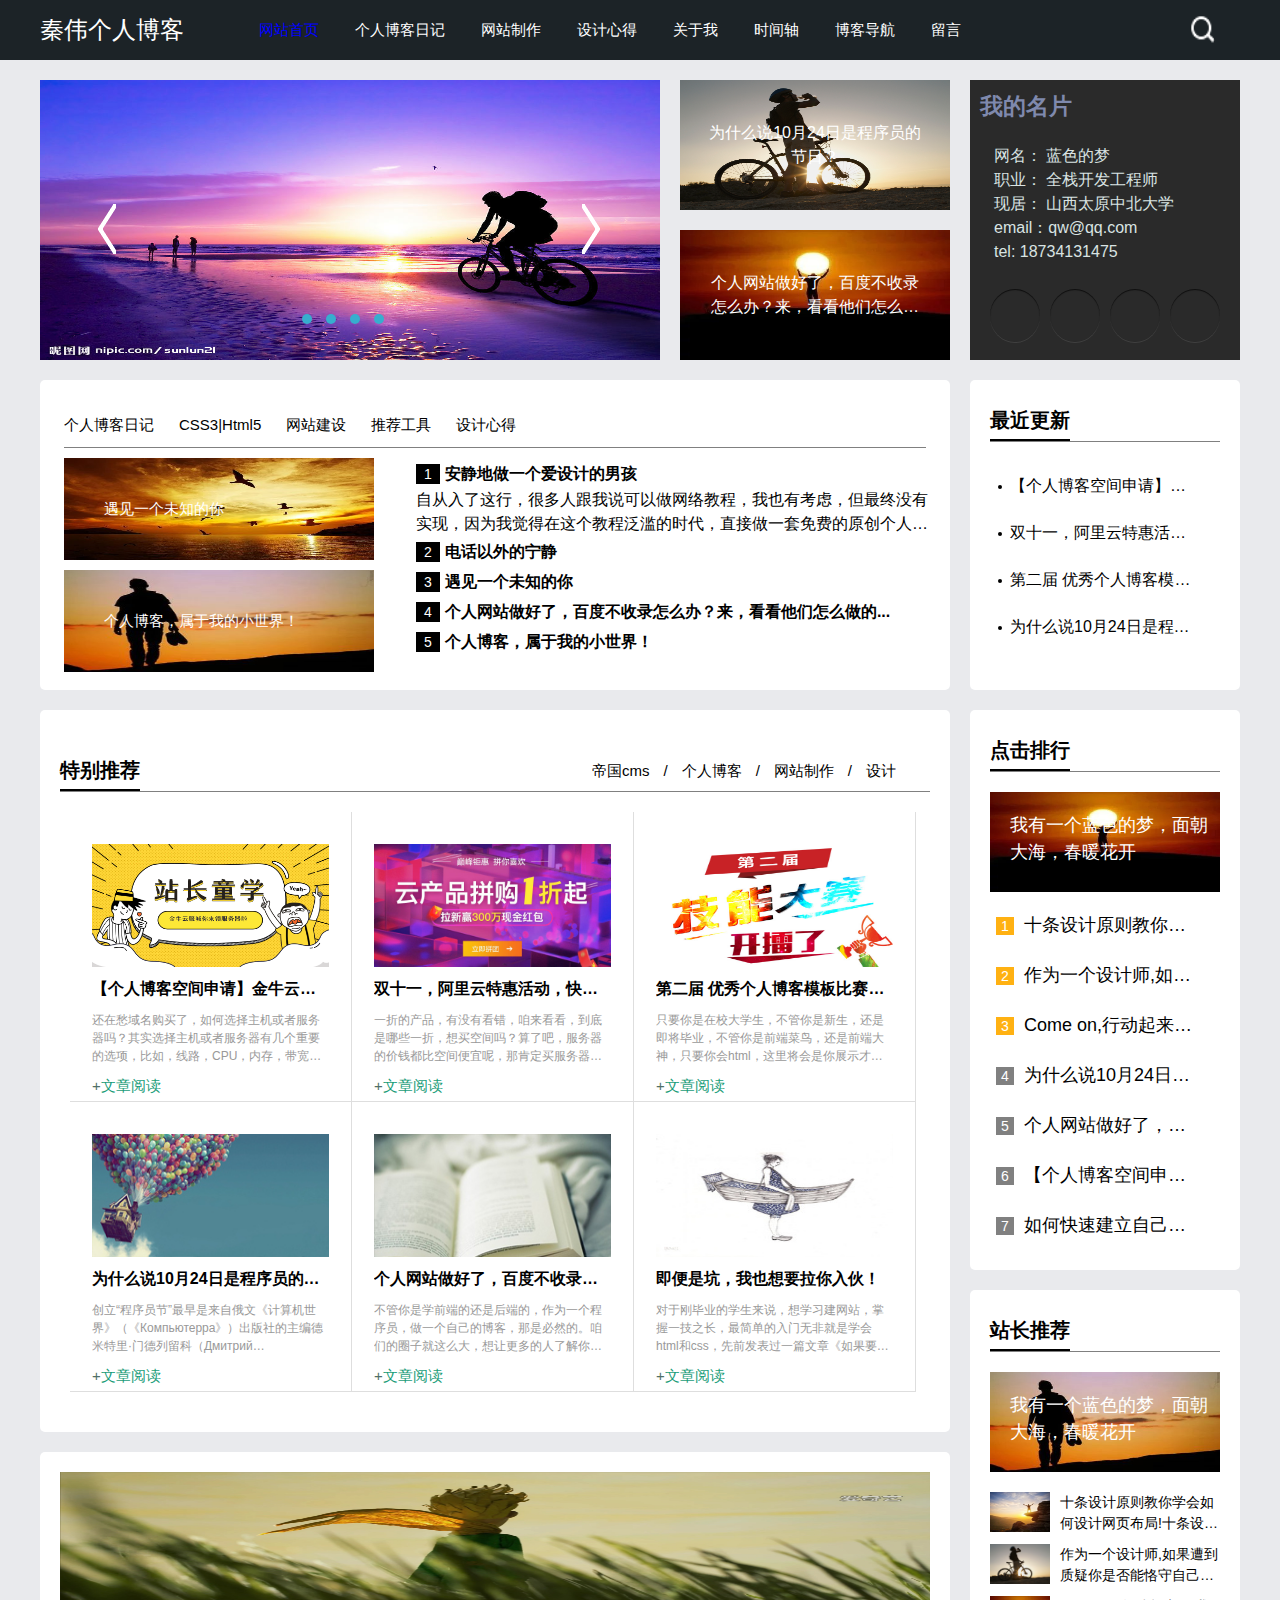
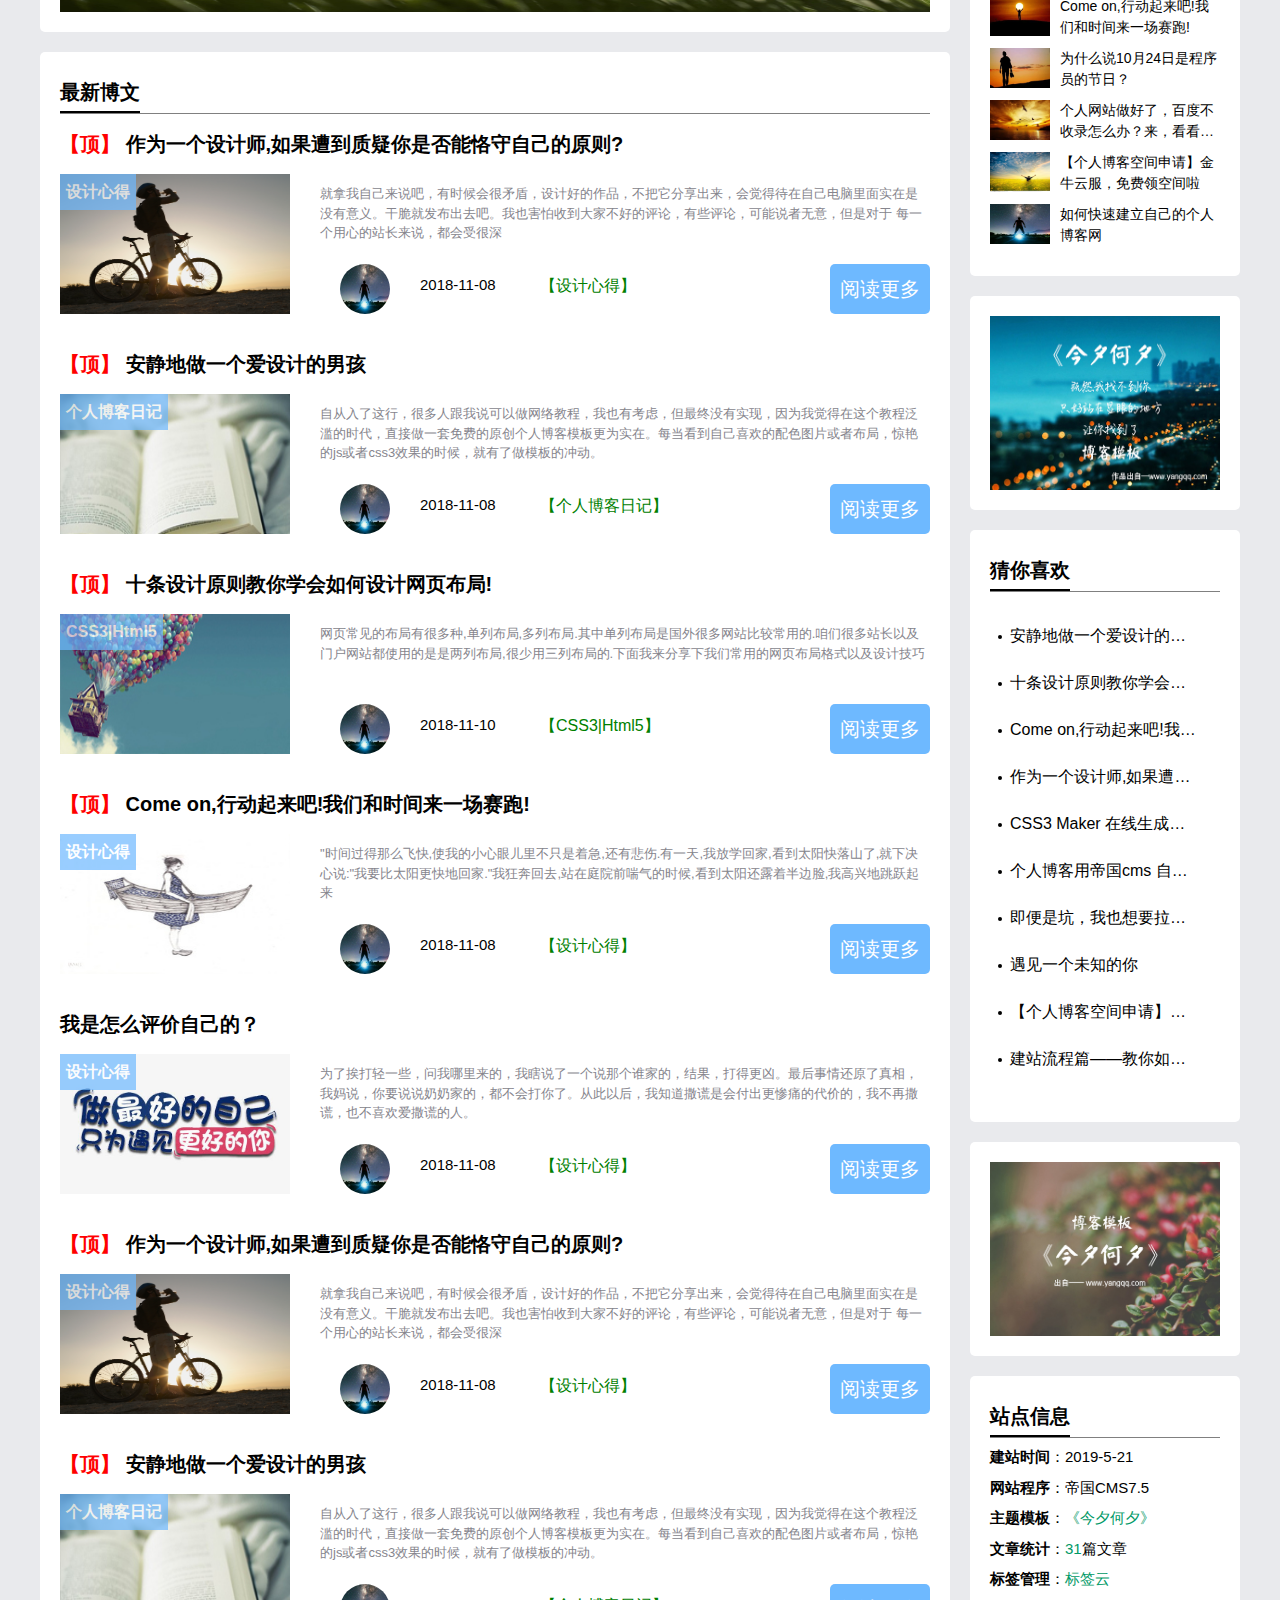
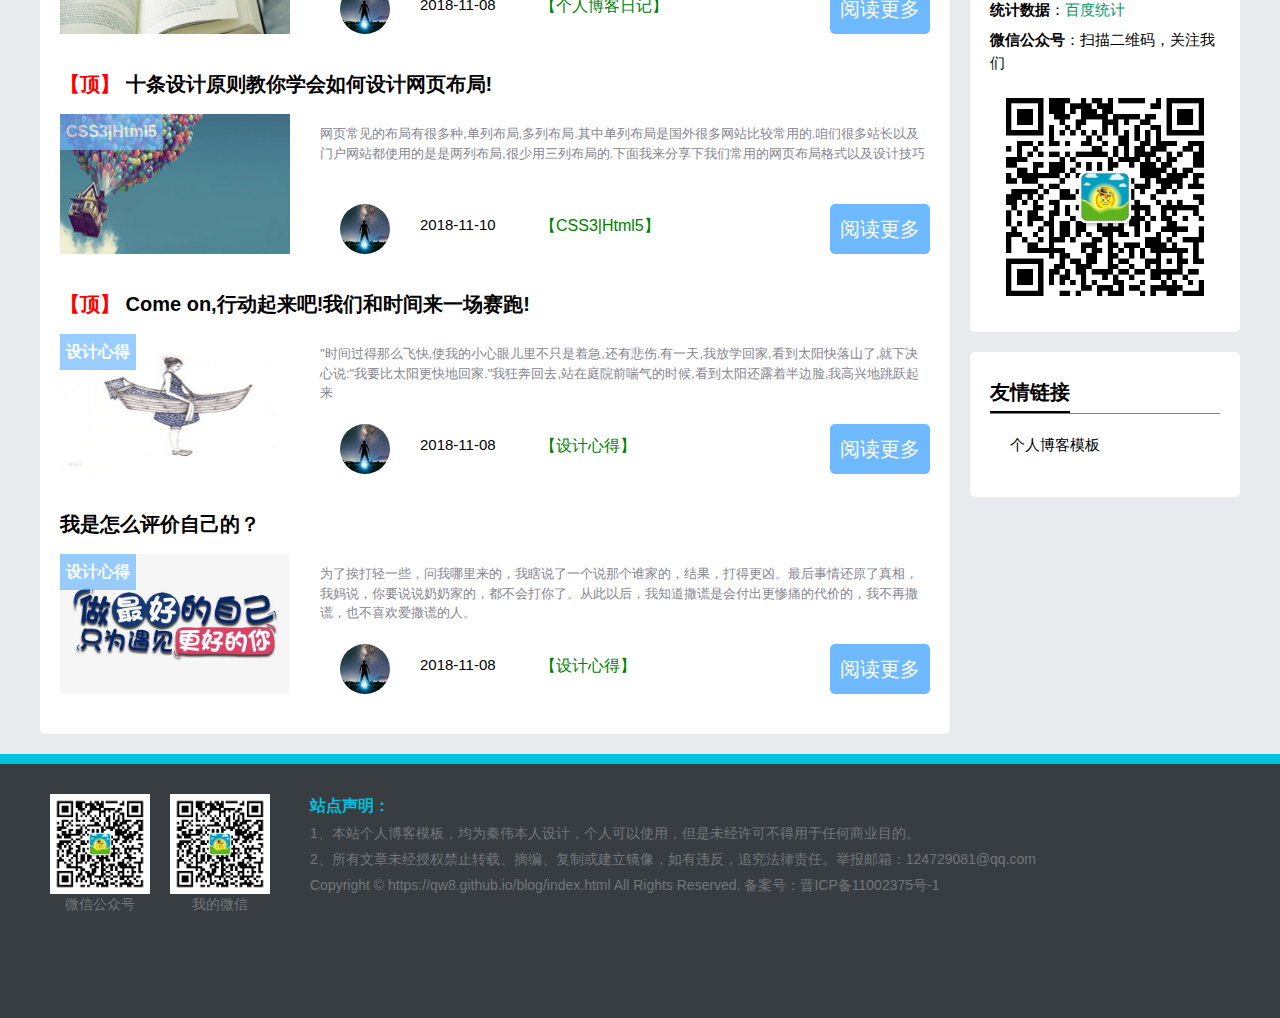
==== commit 0216da61: "third commit" ====
--- a/index.html
+++ b/index.html
@@ -4,22 +4,23 @@
     <meta charset="UTF-8">
     <title>秦伟的个人博客</title>
     <link rel="stylesheet" href="./css/index.css">
+    <link rel="stylesheet" href="http://at.alicdn.com/t/font_1206058_07rv8tcgj46q.css">
 </head>
 <body>
 
 <div class="header">
     <div class="headerbox">
     <h1>秦伟个人博客</h1>
-    <ul class="nav">
-        <li><a href="index.html" style="color:blue">网站首页</a></li>
-        <li><a href="blog.html">个人博客日记</a></li>
-        <li><a href="">网站制作</a></li>
-        <li><a href="sheji.html">设计心得</a></li>
-        <li><a href="">关于我</a></li>
-        <li><a href="">时间轴</a></li>
-        <li><a href="">博客导航</a></li>
-        <li><a href="">留言</a></li>
-    </ul>
+        <ul class="nav">
+            <li><a href="index.html" style="color:blue">网站首页</a></li>
+            <li><a href="blog.html">个人博客日记</a></li>
+            <li><a href="netmake.html">网站制作</a></li>
+            <li><a href="sheji.html">设计心得</a></li>
+            <li><a href="about.html">关于我</a></li>
+            <li><a href="time.html">时间轴</a></li>
+            <li><a href="links.html">博客导航</a></li>
+            <li><a href="liuyan.html">留言</a></li>
+        </ul>
     <div class="search">
         <img src="./image/search.png" alt="加载失败">
     </div>
@@ -85,9 +86,12 @@
         email：qw@qq.com<br>
         tel:   18734131475
         </p>
-        <a href="index.html">
-            <img src="./image/message.JPG" alt="加载失败">
-        </a>
+        <ul class="linkmore">
+            <li><a href="https://qw8.github.io/blog/" class="iconfont icon-homepage-red" title="网站地址"></a></li>
+            <li><a href="http://mail.qq.com/cgi-bin/qm_share?t=qm_mailme&email=124729081@qq.com" target="_blank" class="iconfont icon-youxiang" title="我的邮箱"></a></li>
+            <li><a href="http://wpa.qq.com/msgrd?v=3&uin=124729081&site=qq&menu=yes" target="_blank" class="iconfont icon-qq" title="QQ联系我"></a></li>
+            <li><a href="https://weixin.qq.com/" target="_blank" class="iconfont icon-weixin0" title="微信"></a></li>
+        </ul>
     </div>
 </div>
 
@@ -613,22 +617,22 @@
                     </a>
                 </li>
                 <li><a href="http://www.qq.com">
-                    <img src="./image/a5.jpg" alt="加载失败" class="smallimg">
+                    <img src="./image/a1.jpg" alt="加载失败" class="smallimg">
                     作为一个设计师,如果遭到质疑你是否能恪守自己的原则?</a></li>
                 <li><a href="http://www.qq.com">
-                    <img src="./image/a5.jpg" alt="加载失败" class="smallimg">
+                    <img src="./image/a2.jpeg" alt="加载失败" class="smallimg">
                     Come on,行动起来吧!我们和时间来一场赛跑!</a></li>
                 <li><a href="http://www.qq.com">
-                    <img src="./image/a5.jpg" alt="加载失败" class="smallimg">
+                    <img src="./image/a3.jpeg" alt="加载失败" class="smallimg">
                     为什么说10月24日是程序员的节日？</a></li>
                 <li><a href="http://www.qq.com">
-                    <img src="./image/a5.jpg" alt="加载失败" class="smallimg">
+                    <img src="./image/a4.jpeg" alt="加载失败" class="smallimg">
                     个人网站做好了，百度不收录怎么办？来，看看他们怎么做的。</a></li>
                 <li><a href="http://www.qq.com">
-                    <img src="./image/a5.jpg" alt="加载失败" class="smallimg">
+                    <img src="./image/a6.jpg" alt="加载失败" class="smallimg">
                     【个人博客空间申请】金牛云服，免费领空间啦</a></li>
                 <li><a href="http://www.qq.com">
-                    <img src="./image/a5.jpg" alt="加载失败" class="smallimg">
+                    <img src="./image/touxiang.jpg" alt="加载失败" class="smallimg">
                     如何快速建立自己的个人博客网</a></li>
             </ul>
         </div>
@@ -663,7 +667,7 @@
         </div>
         <div class="right">
             <h2 class="title">站点信息</h2>
-            <ul>
+            <ul class="zhandian">
                 <li><b>建站时间</b>：2019-5-21</li>
                 <li><b>网站程序</b>：帝国CMS7.5</li>
                 <li><b>主题模板</b>：<a href="https://qw8.github.io/blog/index.html">《今夕何夕》</a></li>
--- a/css/index.css
+++ b/css/index.css
@@ -200,15 +200,33 @@
     padding: 10px 24px;
     color: #d9e3e2;
 }
-.bannerright>a{
-    width: 100%;
-    height: 80px;
-}
-.bannerright>a>img{
-    width: 230px;
-    height: 80px;
-    margin-left: 20px;
-}
+.linkmore{
+    margin: 15px;
+}
+.linkmore li {
+    width: 25%;
+    float: left
+}
+.linkmore li a {
+    height: 53px;
+    font-size: 36px;
+    display: block;
+    overflow: hidden;
+    box-shadow: 0px 1px 0px rgba(255,255,255,.1), inset 0px 1px 1px rgba(0,0,0,.7);
+    border-radius: 50%;
+    margin: 0 5px; }
+.linkmore li a:hover { opacity: 0.5; }
+.iconfont {
+    font-family: "iconfont" !important;
+    font-size: 30px; font-style: normal;
+    -webkit-font-smoothing: antialiased;
+    text-align: center; line-height: 53px;
+    -moz-osx-font-smoothing: grayscale;
+}
+a.iconfont.icon-homepage-red { color: #ef5509; font-size: 36px; }
+a.iconfont.icon-youxiang { color: #FF991A; font-size: 28px; }
+a.iconfont.icon-qq{ color: #1296DB; }
+a.iconfont.icon-weixin0 { color: #07AF12; }
 
 /*主体*/
 .main {
@@ -467,9 +485,12 @@
     position: absolute;
     top: 0;
     left: 0;
+    padding:6px;
+    box-sizing: border-box;
+    font-size: 16px;
     color: white;
     background: #6eb9ff;
-    opacity: 0.5;
+    opacity: 0.7;
 }
 .newbottom .newright{
     width: 610px;
@@ -692,6 +713,17 @@
 .lianjie{
     padding: 20px;
 }
+b {
+    font-weight: bold;
+}
+.right .zhandian li {
+    margin-top: 8px;
+    font-size: 15px;
+}
+.right .zhandian li>a {
+    color: #096;
+}
+
 /*底部*/
 footer{
     background: #373D41;
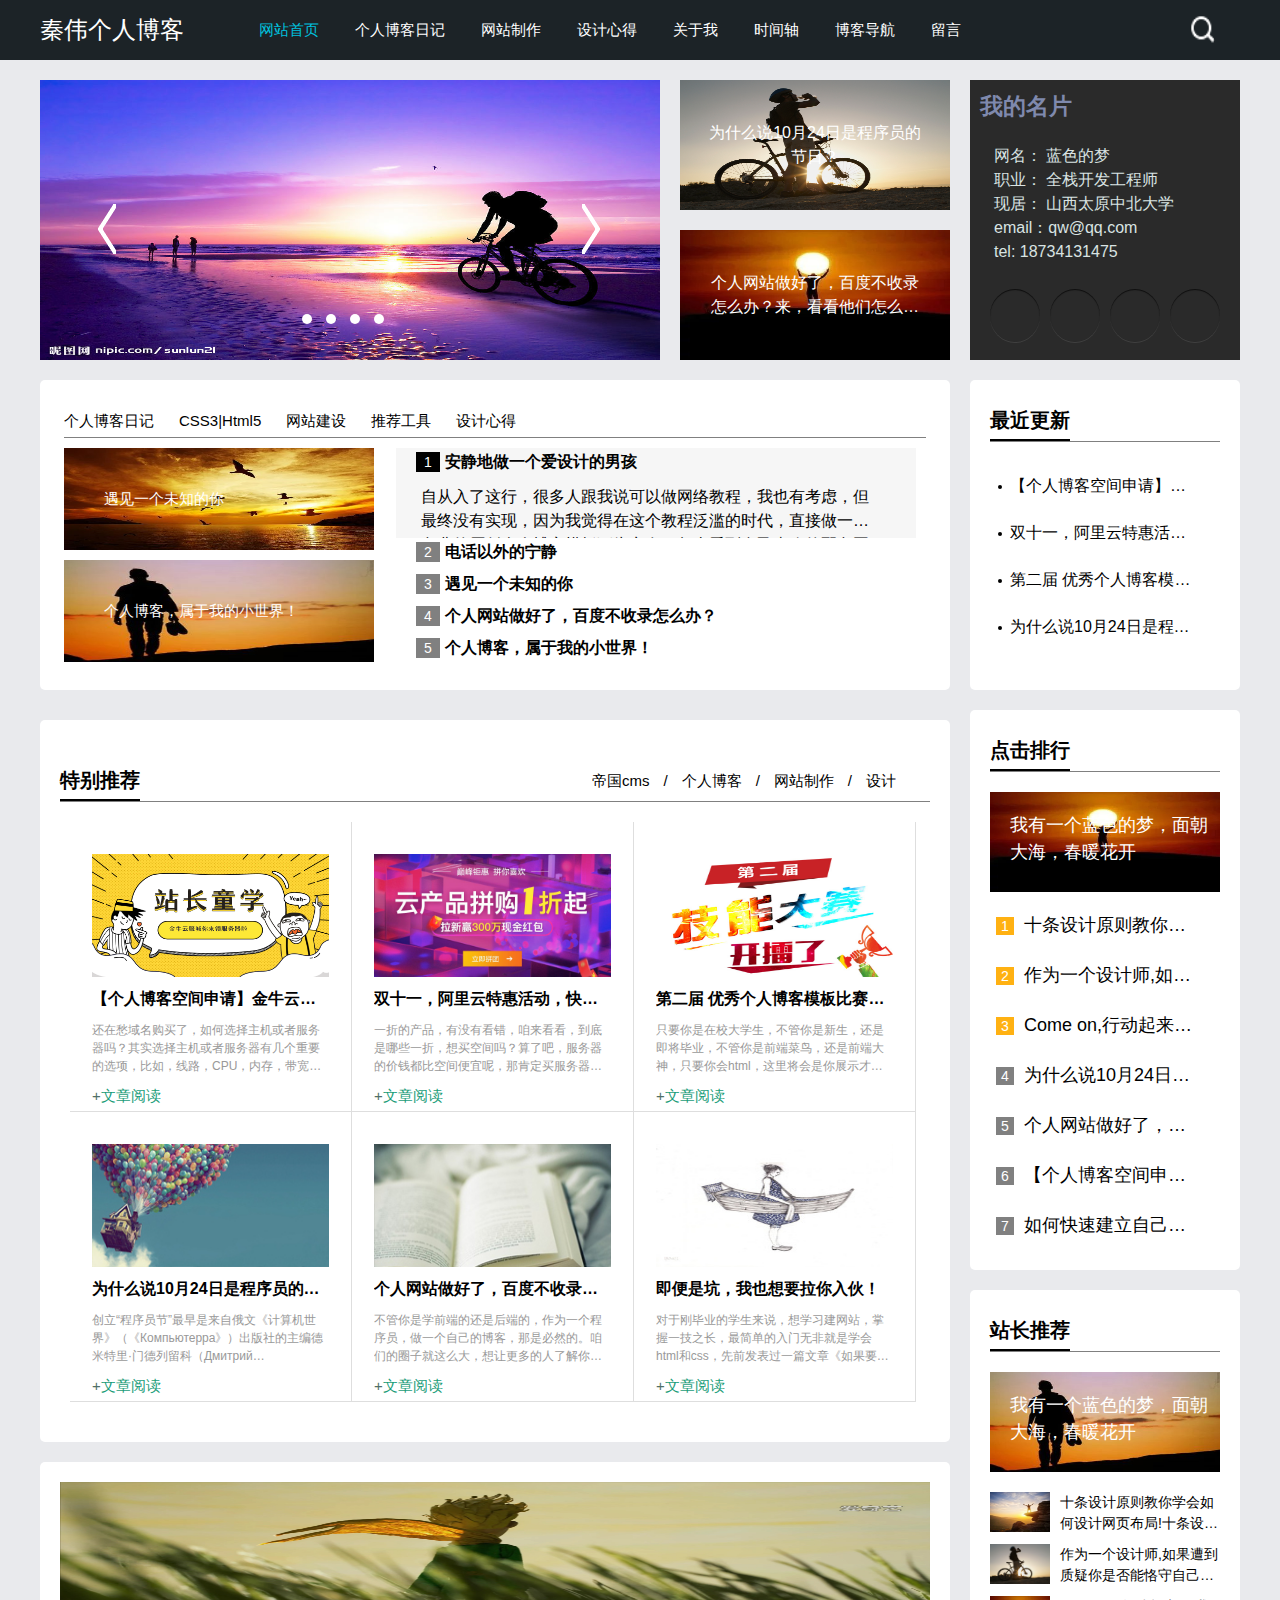
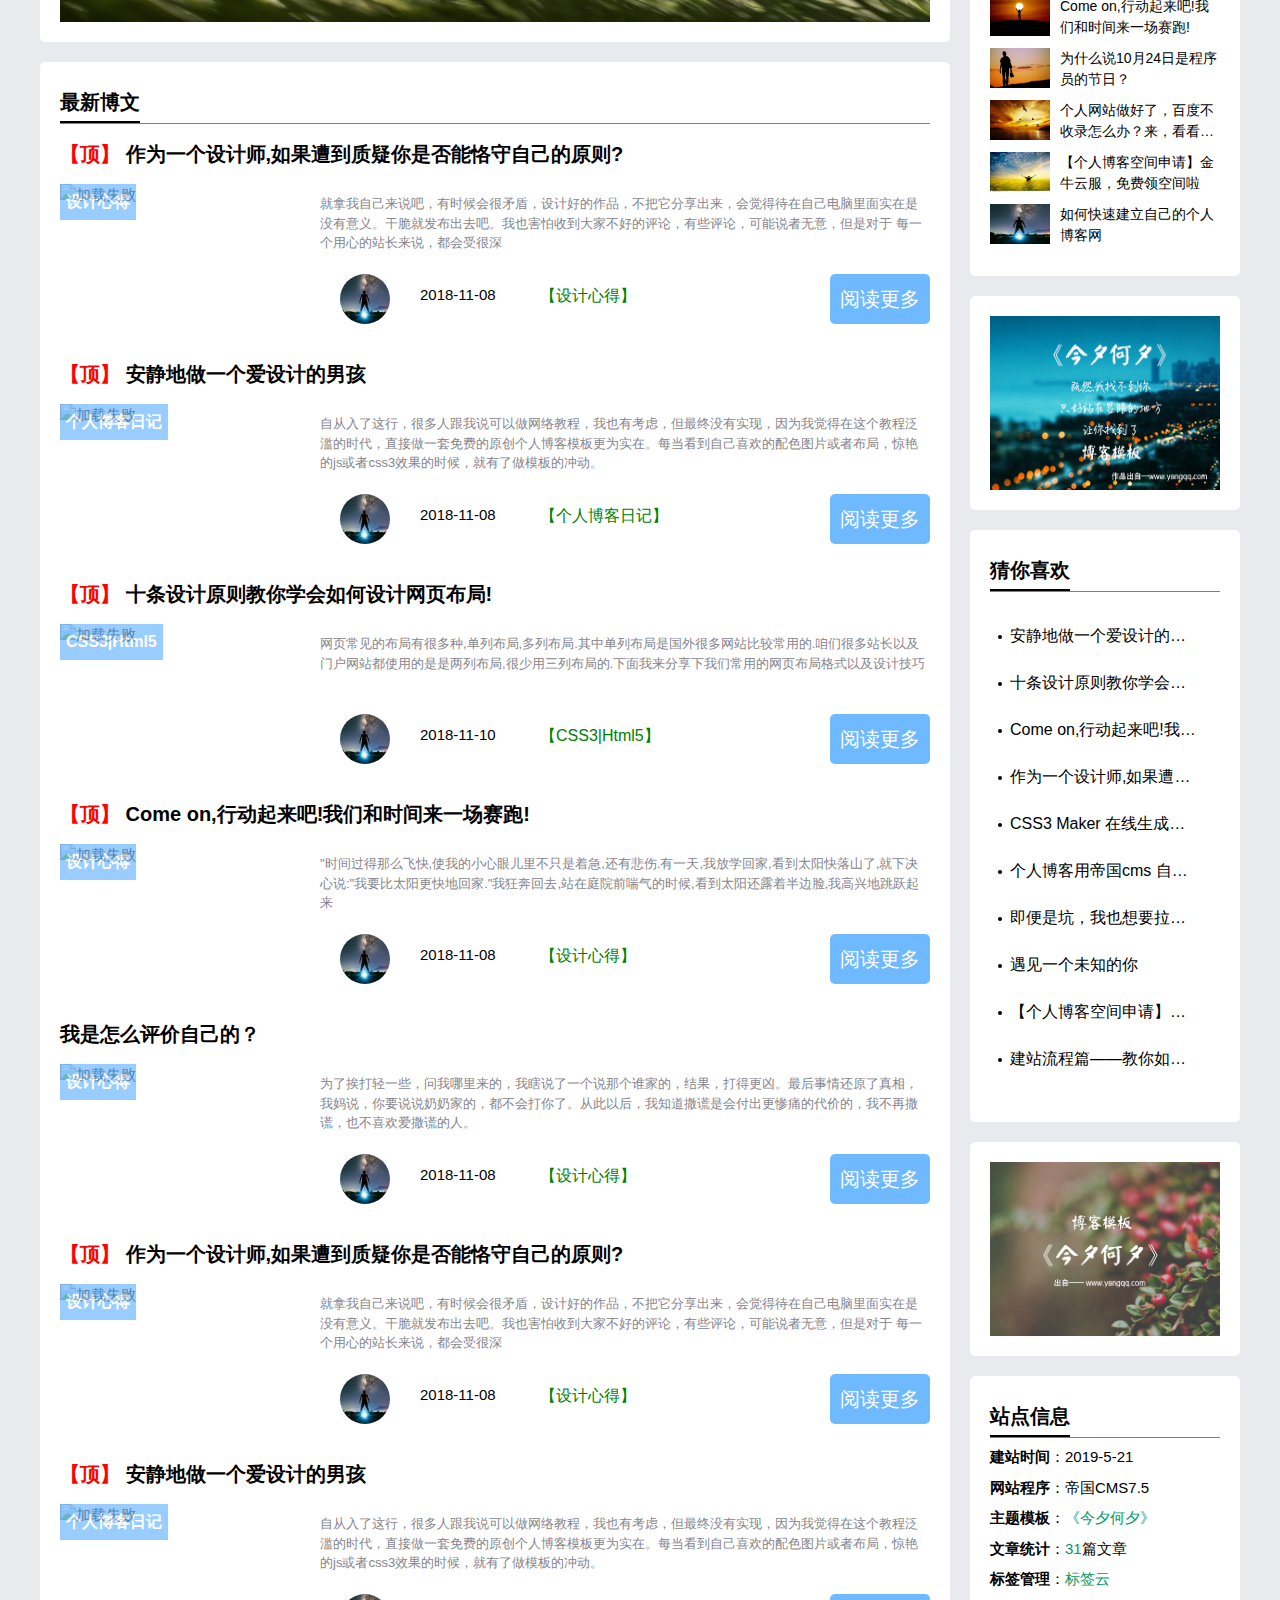
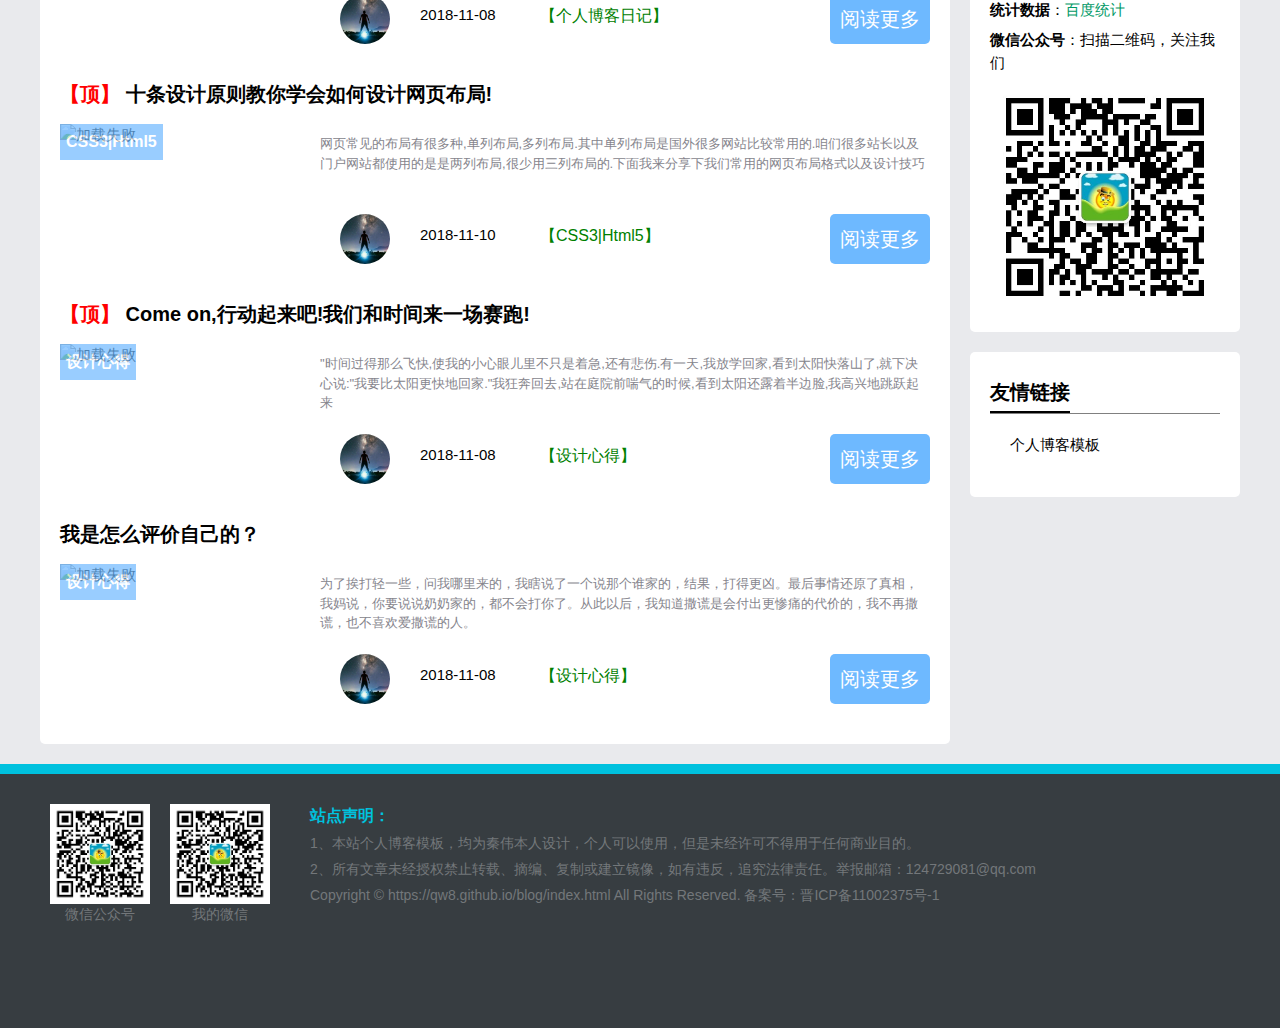
==== commit edbd2756: "last commit" ====
--- a/index.html
+++ b/index.html
@@ -5,6 +5,8 @@
     <title>秦伟的个人博客</title>
     <link rel="stylesheet" href="./css/index.css">
     <link rel="stylesheet" href="http://at.alicdn.com/t/font_1206058_07rv8tcgj46q.css">
+    <script src="./js/index.js"></script>
+    <script src="./js/animate.js"></script>
 </head>
 <body>
 
@@ -12,7 +14,7 @@
     <div class="headerbox">
     <h1>秦伟个人博客</h1>
         <ul class="nav">
-            <li><a href="index.html" style="color:blue">网站首页</a></li>
+            <li><a href="index.html" style="color:#00c1de">网站首页</a></li>
             <li><a href="blog.html">个人博客日记</a></li>
             <li><a href="netmake.html">网站制作</a></li>
             <li><a href="sheji.html">设计心得</a></li>
@@ -37,17 +39,17 @@
             </li>
             <li>
                 <a href="http://baidu.com">
-                    <img src="./image/qw.jpg" alt="加载失败">
+                    <img src="./image/a.jpg" alt="加载失败">
                 </a>
             </li>
             <li>
                 <a href="http://baidu.com">
-                    <img src="./image/qw.jpg" alt="加载失败">
+                    <img src="./image/a1.jpg" alt="加载失败">
                 </a>
             </li>
             <li>
                 <a href="http://baidu.com">
-                    <img src="./image/qw.jpg" alt="加载失败">
+                    <img src="./image/a5.jpg" alt="加载失败">
                 </a>
             </li>
         </ul>
@@ -120,7 +122,7 @@
                     </li>
                 </ul>
                 <ul class="diarytext">
-                    <li>
+                    <li class="hot">
                         <h3>
                             <span>1</span>
                             <a href="http://www.china.com.cn/">安静地做一个爱设计的男孩</a>
@@ -132,24 +134,28 @@
                             <span>2</span>
                             <a href="http://www.china.com.cn/">电话以外的宁静</a>
                         </h3>
+                        <p>电话很久没有响过了，我的QQ也很久没有在线了，消失了很多天，刚刚结识的朋友因为我身上又起了红疹，每天都发来消息询问我的情况，我做到了这么多天来的沉默，我相信，没有网络，我还是可以继续我自己的生活</p>
                     </li>
                     <li>
                         <h3>
                             <span>3</span>
                             <a href="http://www.china.com.cn/">遇见一个未知的你</a>
                         </h3>
+                        <p>听着那熟悉的歌曲看着那一张张可爱的图片.-读着我们共同欣赏的诗……也许我们曾经相遇,看着你远去的背影 ,沿着你来的方向 ,回忆时间穿梭于幸福的点点滴滴....</p>
                     </li>
                     <li>
                         <h3>
                             <span>4</span>
-                            <a href="http://www.china.com.cn/">个人网站做好了，百度不收录怎么办？来，看看他们怎么做的...</a>
+                            <a href="http://www.china.com.cn/">个人网站做好了，百度不收录怎么办？</a>
                         </h3>
+                        <p>不管你是学前端的还是后端的，作为一个程序员，做一个自己的博客，那是必然的。咱们的圈子就这么大，想让更多的人了解你，看看你的技术多牛逼，扔一个博客地址就行了</p>
                     </li>
                     <li>
                         <h3>
                             <span>5</span>
                             <a href="http://www.china.com.cn/">个人博客，属于我的小世界！</a>
                         </h3>
+                        <p>个人博客，用来做什么？我刚开始就把它当做一个我吐槽心情的地方，也就相当于一个网络记事本，写上一些关于自己生活工作中的小情小事，也会放上一些照片，音乐。每天工作回家后就能访问自己的网站，一边听着音乐，一边写写文章。</p>
                     </li>
                 </ul>
         </div>
@@ -231,7 +237,7 @@
             <div class="newbottom">
                 <div class="newleft">
                     <a href="http://www.jd.com">
-                        <img src="./image/a1.jpg" alt="加载失败">
+                        <img qw="./image/a1.jpg" alt="加载失败" class="lazyload">
                     </a>
                     <h2>设计心得</h2>
                 </div>
@@ -252,7 +258,7 @@
                             <a href="http://www.baidu.com">【设计心得】</a>
                         </div>
                         <div class="reading">
-                            <a href="http://www.baidu.com">阅读更多</a>
+                            <a href="active.html">阅读更多</a>
                         </div>
                     </div>
                 </div>
@@ -266,7 +272,7 @@
                 <div class="newbottom">
                     <div class="newleft">
                         <a href="http://www.jd.com">
-                            <img src="./image/5.jpg" alt="加载失败">
+                            <img qw="./image/5.jpg" alt="加载失败" class="lazyload">
                         </a>
                         <h2>个人博客日记</h2>
                     </div>
@@ -301,7 +307,7 @@
                 <div class="newbottom">
                     <div class="newleft">
                         <a href="http://www.jd.com">
-                            <img src="./image/4.jpg" alt="加载失败">
+                            <img qw="./image/4.jpg" alt="加载失败" class="lazyload">
                         </a>
                         <h2>CSS3|Html5</h2>
                     </div>
@@ -336,7 +342,7 @@
                 <div class="newbottom">
                     <div class="newleft">
                         <a href="http://www.jd.com">
-                            <img src="./image/6.jpg" alt="加载失败">
+                            <img qw="./image/6.jpg" alt="加载失败" class="lazyload">
                         </a>
                         <h2>设计心得</h2>
                     </div>
@@ -370,7 +376,7 @@
                 <div class="newbottom">
                     <div class="newleft">
                         <a href="http://www.jd.com">
-                            <img src="./image/9.jpg" alt="加载失败">
+                            <img qw="./image/9.jpg" alt="加载失败" class="lazyload">
                         </a>
                         <h2>设计心得</h2>
                     </div>
@@ -405,7 +411,7 @@
                 <div class="newbottom">
                     <div class="newleft">
                         <a href="http://www.jd.com">
-                            <img src="./image/a1.jpg" alt="加载失败">
+                            <img qw="./image/a1.jpg" alt="加载失败" class="lazyload">
                         </a>
                         <h2>设计心得</h2>
                     </div>
@@ -440,7 +446,7 @@
                 <div class="newbottom">
                     <div class="newleft">
                         <a href="http://www.jd.com">
-                            <img src="./image/5.jpg" alt="加载失败">
+                            <img qw="./image/5.jpg" alt="加载失败" class="lazyload">
                         </a>
                         <h2>个人博客日记</h2>
                     </div>
@@ -475,7 +481,7 @@
                 <div class="newbottom">
                     <div class="newleft">
                         <a href="http://www.jd.com">
-                            <img src="./image/4.jpg" alt="加载失败">
+                            <img qw="./image/4.jpg" alt="加载失败" class="lazyload">
                         </a>
                         <h2>CSS3|Html5</h2>
                     </div>
@@ -510,7 +516,7 @@
                 <div class="newbottom">
                     <div class="newleft">
                         <a href="http://www.jd.com">
-                            <img src="./image/6.jpg" alt="加载失败">
+                            <img qw="./image/6.jpg" alt="加载失败" class="lazyload">
                         </a>
                         <h2>设计心得</h2>
                     </div>
@@ -544,7 +550,7 @@
                 <div class="newbottom">
                     <div class="newleft">
                         <a href="http://www.jd.com">
-                            <img src="./image/9.jpg" alt="加载失败">
+                            <img qw="./image/9.jpg" alt="加载失败" class="lazyload">
                         </a>
                         <h2>设计心得</h2>
                     </div>
--- a/css/index.css
+++ b/css/index.css
@@ -73,7 +73,7 @@
     color: white;
 }
 .nav li a:hover{
-    color: blue;
+    color: #00c1de;
 }
 .headerbox .search{
     width: 50px;
@@ -98,6 +98,7 @@
     margin-right: 20px;
     float: left;
     position: relative;
+    overflow: hidden;
 }
 .bannerleft .bannerimg{
     width: 100%;
@@ -107,8 +108,11 @@
     width: 100%;
     height: 100%;
     position: absolute;
+    left: 620px;
+    top: 0;
+}
+.bannerimg>li:first-child{
     left: 0;
-    top: 0;
 }
 .bannerimg>li a{
     width: 100%;
@@ -122,6 +126,7 @@
     top: 50%;
     margin-top: -16px;
     cursor: pointer;
+    z-index: 3;
 }
 .leftbtn{
     left: 50px;
@@ -138,6 +143,8 @@
     right: 0;
     margin-left: auto;
     margin-right: auto;
+    z-index: 3;
+    transition: 0.5s;
 }
 .btnlist>li{
     width: 10px;
@@ -145,7 +152,10 @@
     margin-right: 14px;
     float: left;
     border-radius: 50%;
-    background: #37aece;
+    background: white;
+}
+.btnlist > .hot{
+    background: #12b7de;
 }
 .banner .bannermid{
     width: 270px;
@@ -253,7 +263,7 @@
 .diary .diarylist{
     border-bottom: 1px solid gray;
     overflow: hidden;
-    padding: 10px 0;
+    line-height: 2.2;
 }
 .diarylist li{
     float: left;
@@ -287,24 +297,37 @@
 }
 .diary .diarytext{
     width: 520px;
+    height: 100%;
     padding: 10px;
     float: right;
 }
 .diarytext li{
-    width: 100%;
     height: auto;
     padding: 0 30px 0 20px;
 }
+.diarytext .hot{
+    background: #f6f6f6;
+}
+.diarytext .hot> h3 a{
+    color: #000000;
+}
+.diarytext .hot > p{
+    display: -webkit-box;
+}
+.diarytext .hot> h3 span{
+    background: #000000;
+}
 .diarytext h3{
-    height: 30px;
-    line-height: 30px;
+    height: 26px;
+    line-height: 26px;
+    margin-bottom: 6px;
 }
 .diarytext>li h3 a{
     font-size: 16px;
-    color: black;
     font-weight: bold;
 }
 .diarytext>li p{
+    padding: 5px;
     font-size: 16px;
     font-weight: lighter;
     line-height: 1.5;
@@ -313,6 +336,7 @@
     -webkit-box-orient: vertical;
     -webkit-line-clamp:2;
     overflow: hidden;
+    display: none;
 }
 .diarytext>li>h3 span{
     width: 24px;
@@ -323,7 +347,7 @@
     font-weight: normal;
     line-height: 20px;
     color: white;
-    background: black;
+    background: gray;
 }
 /*特别推荐*/
 .mainleft .recommend{
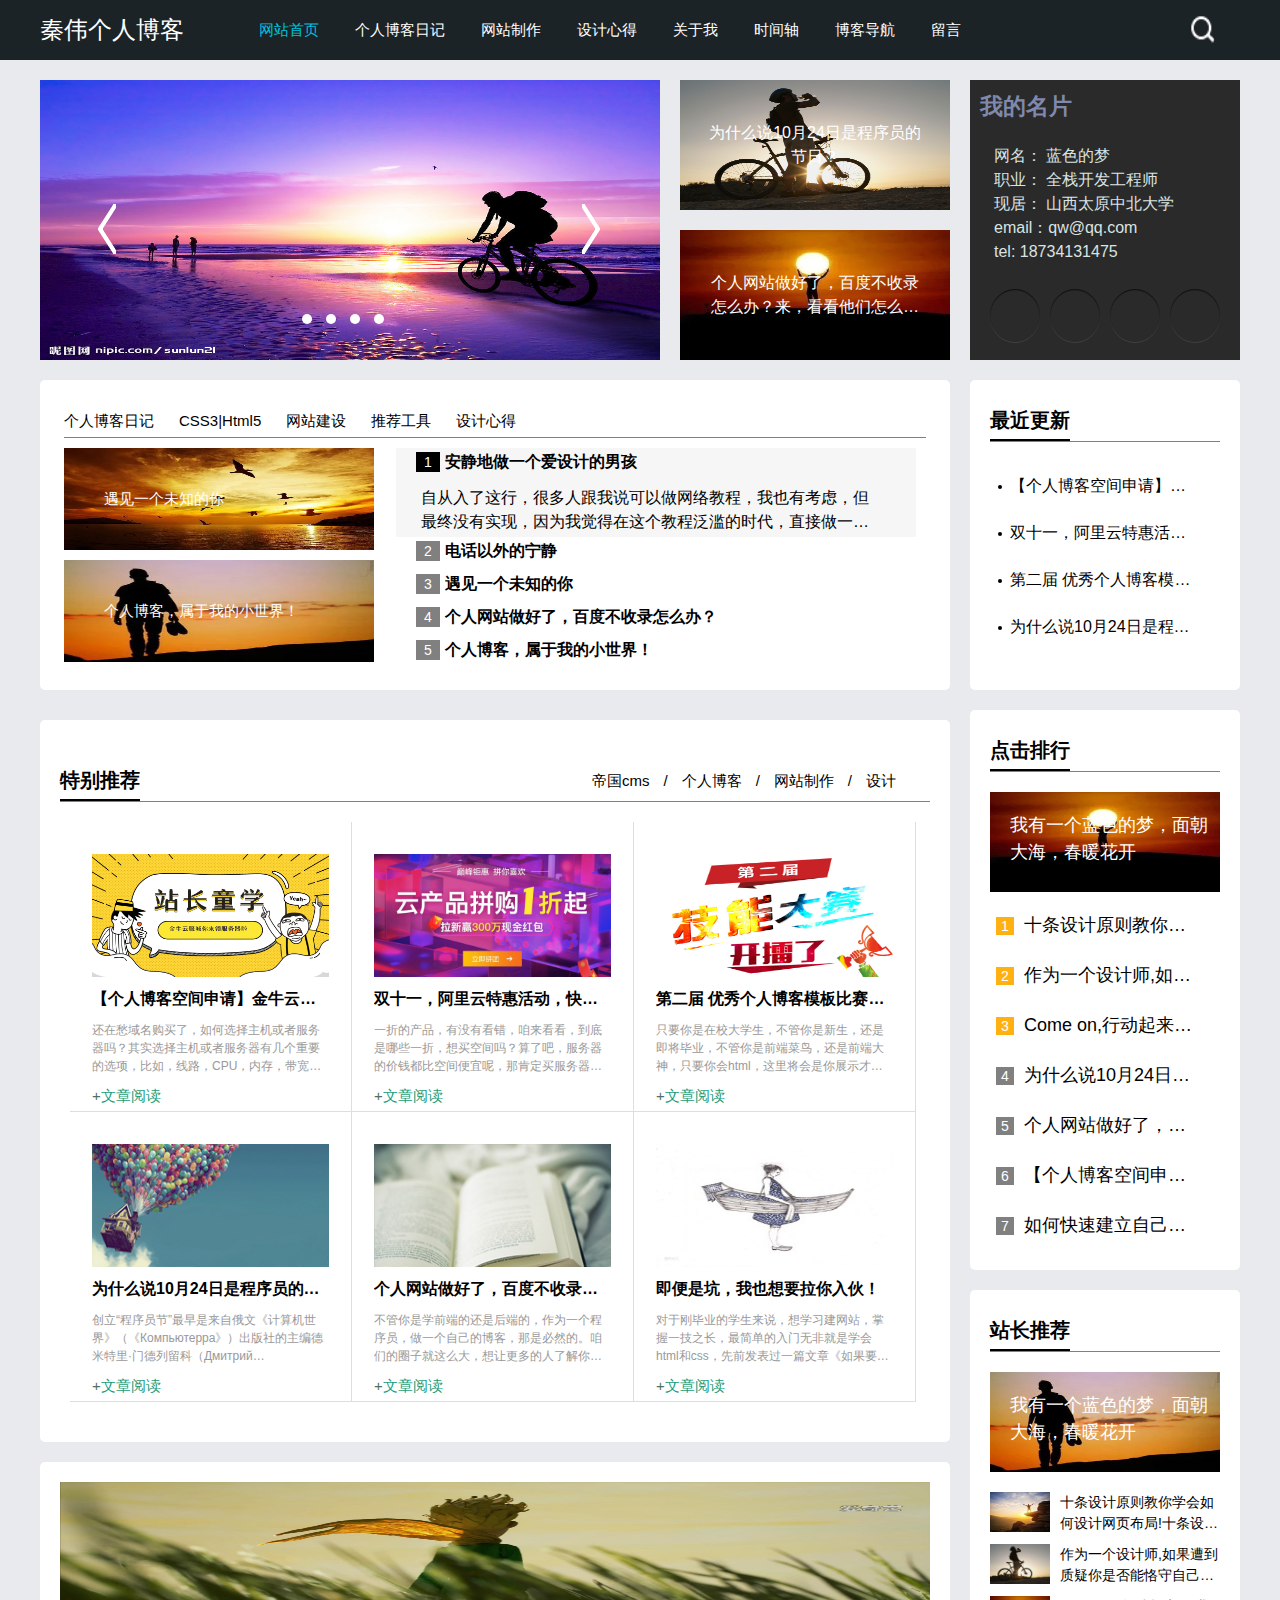
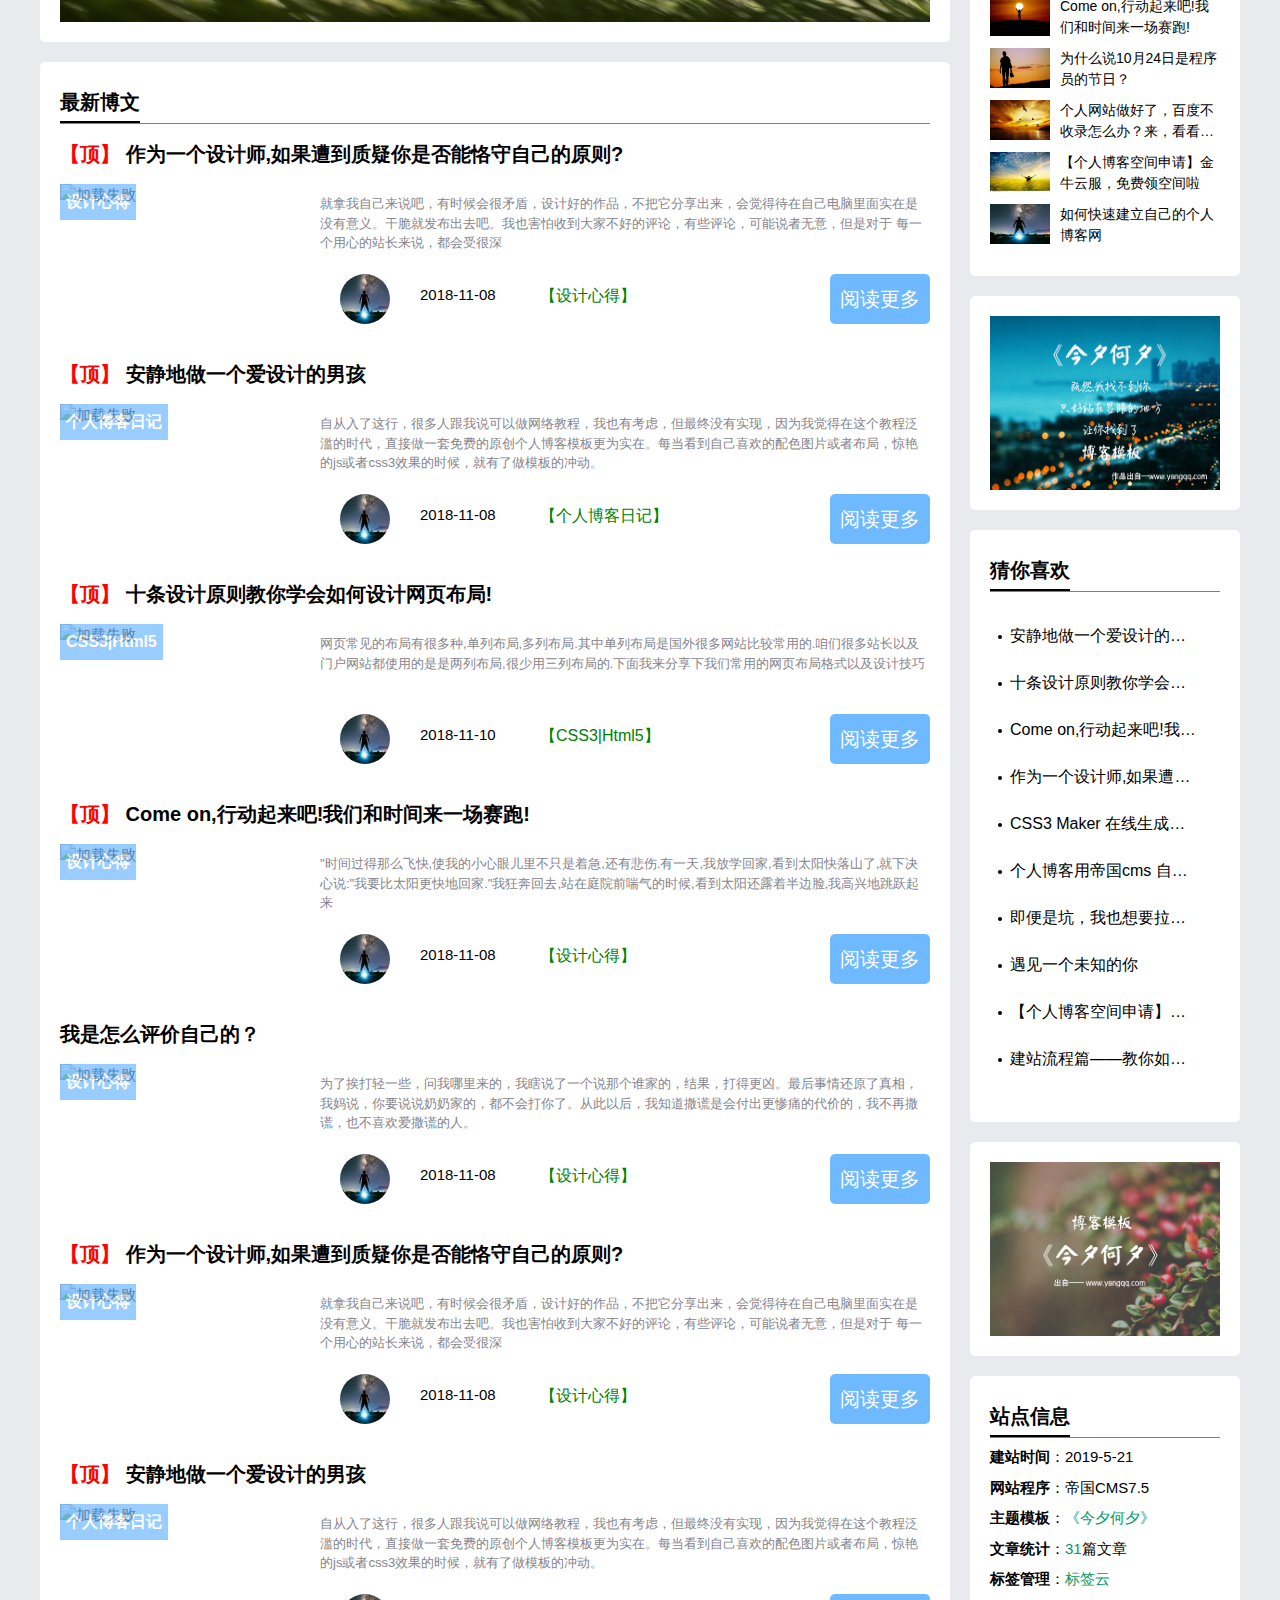
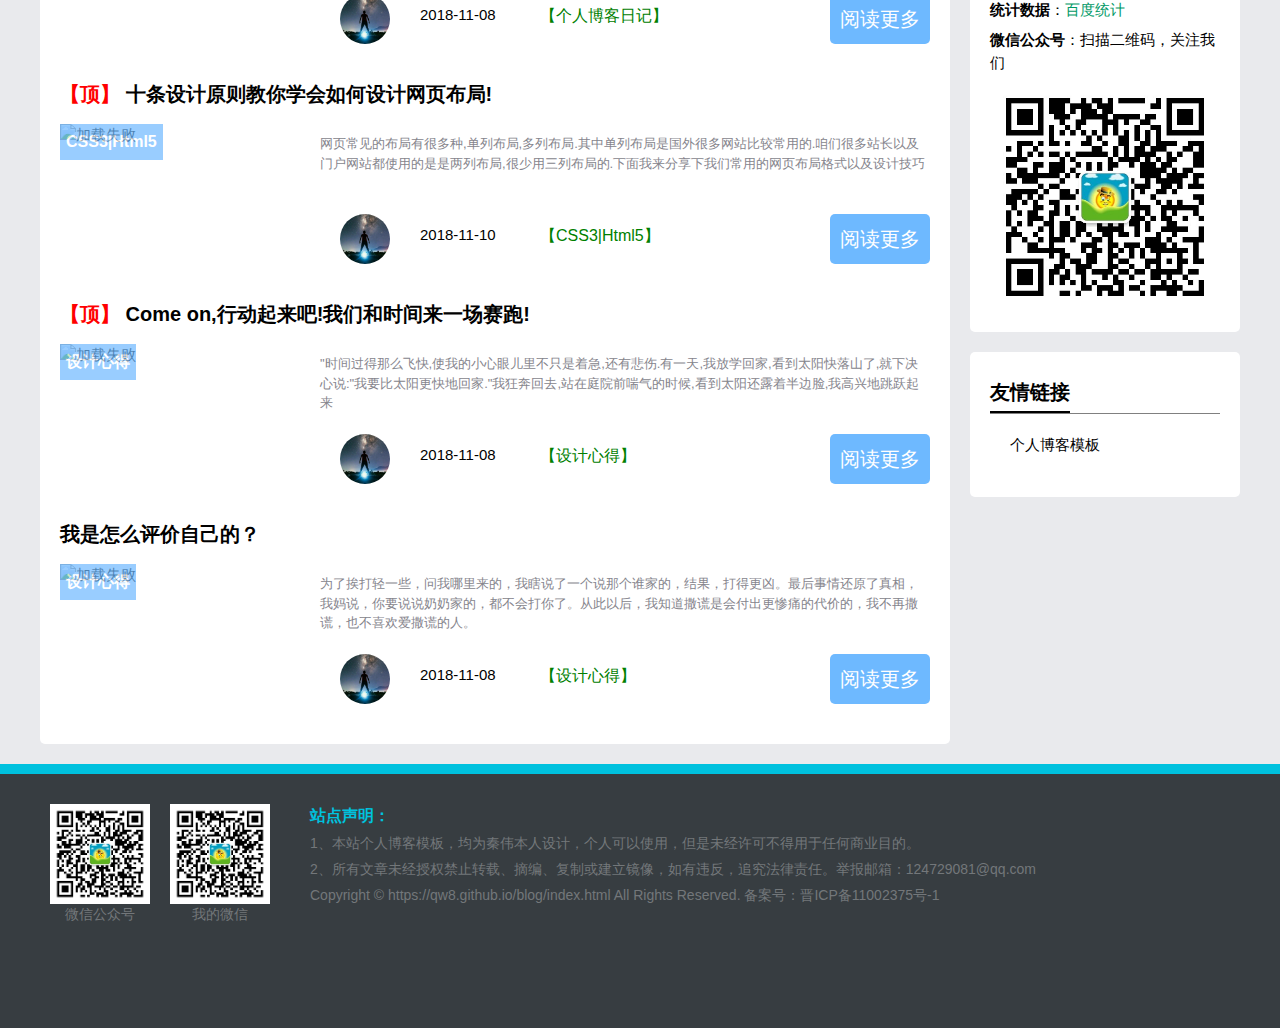
==== commit 46414291: "lastest commit" ====
--- a/index.html
+++ b/index.html
@@ -4,7 +4,7 @@
     <meta charset="UTF-8">
     <title>秦伟的个人博客</title>
     <link rel="stylesheet" href="./css/index.css">
-    <link rel="stylesheet" href="http://at.alicdn.com/t/font_1206058_07rv8tcgj46q.css">
+    <link rel="stylesheet" href="https://at.alicdn.com/t/font_1206058_07rv8tcgj46q.css">
     <script src="./js/index.js"></script>
     <script src="./js/animate.js"></script>
 </head>
--- a/css/index.css
+++ b/css/index.css
@@ -320,7 +320,7 @@
 .diarytext h3{
     height: 26px;
     line-height: 26px;
-    margin-bottom: 6px;
+    margin-bottom: 7px;
 }
 .diarytext>li h3 a{
     font-size: 16px;
@@ -331,7 +331,7 @@
     font-size: 16px;
     font-weight: lighter;
     line-height: 1.5;
-    height: 48px;
+    height: 46px;
     display: -webkit-box;
     -webkit-box-orient: vertical;
     -webkit-line-clamp:2;
